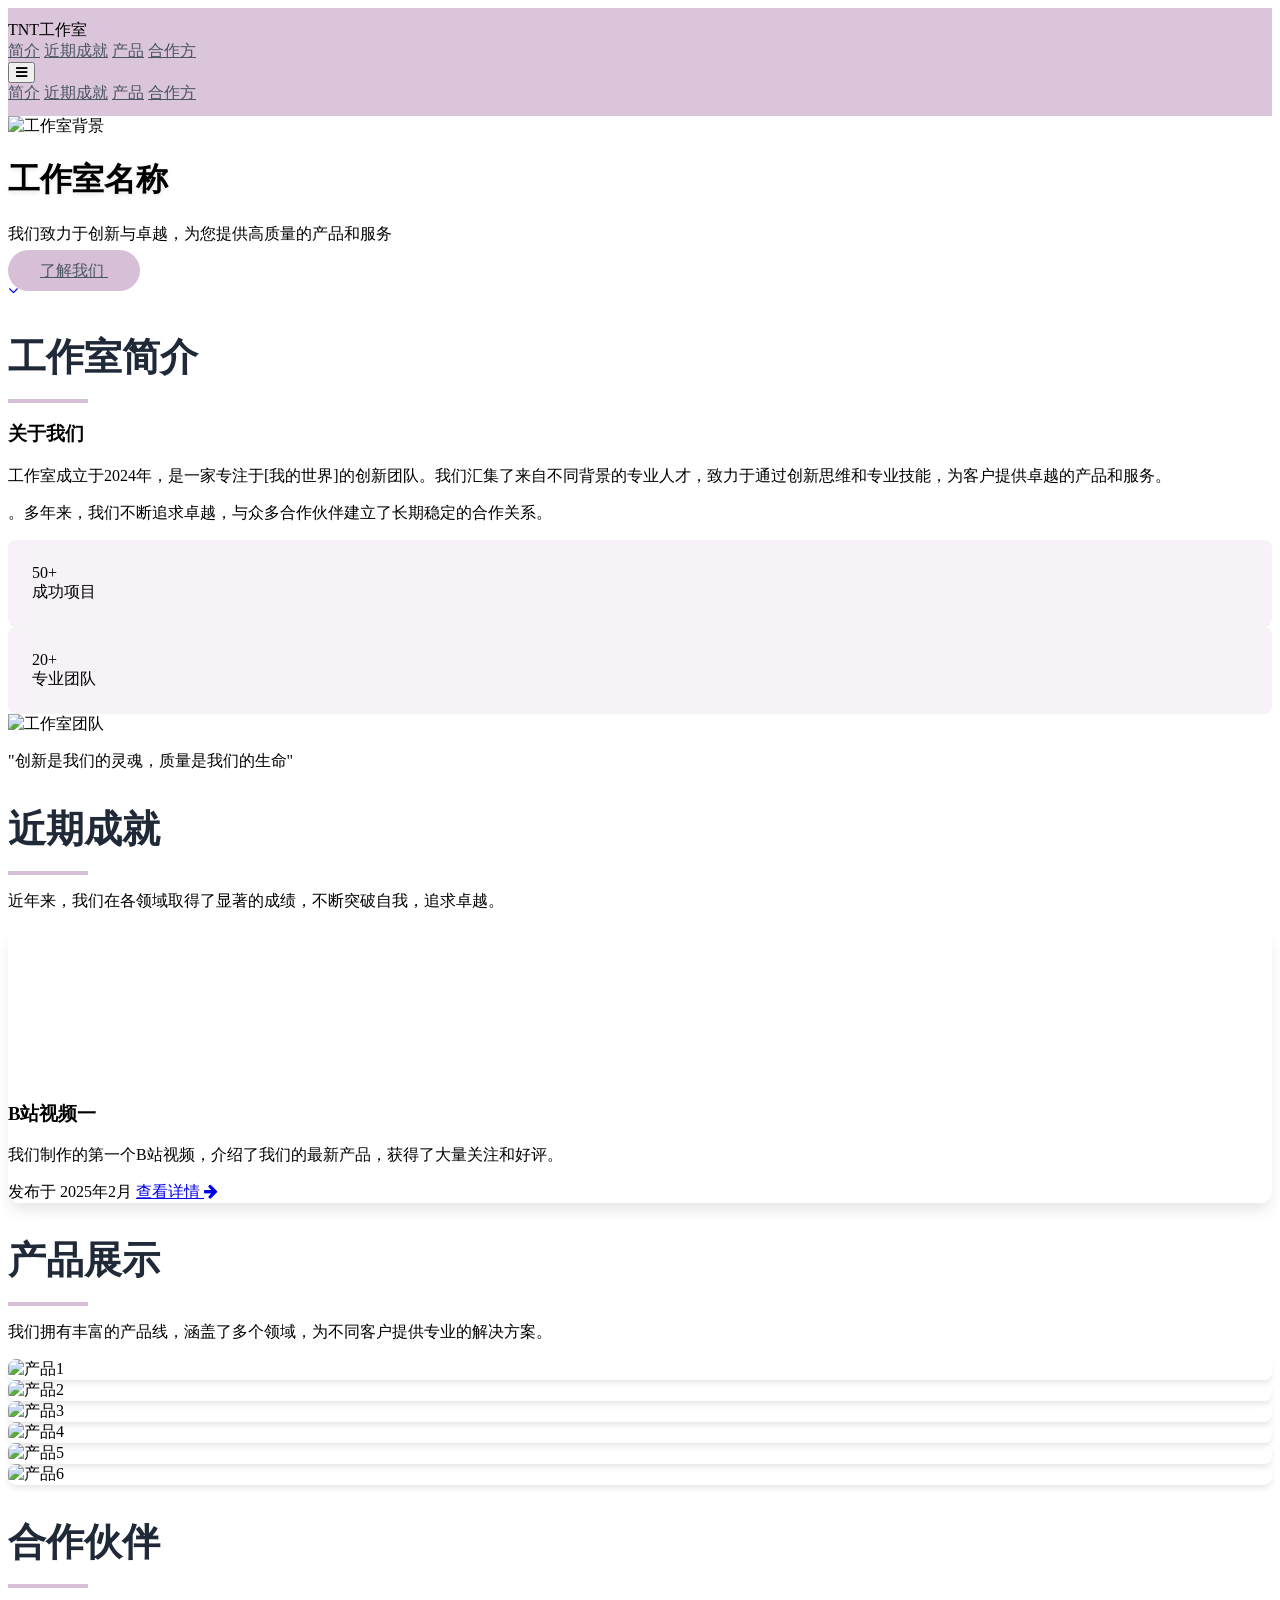
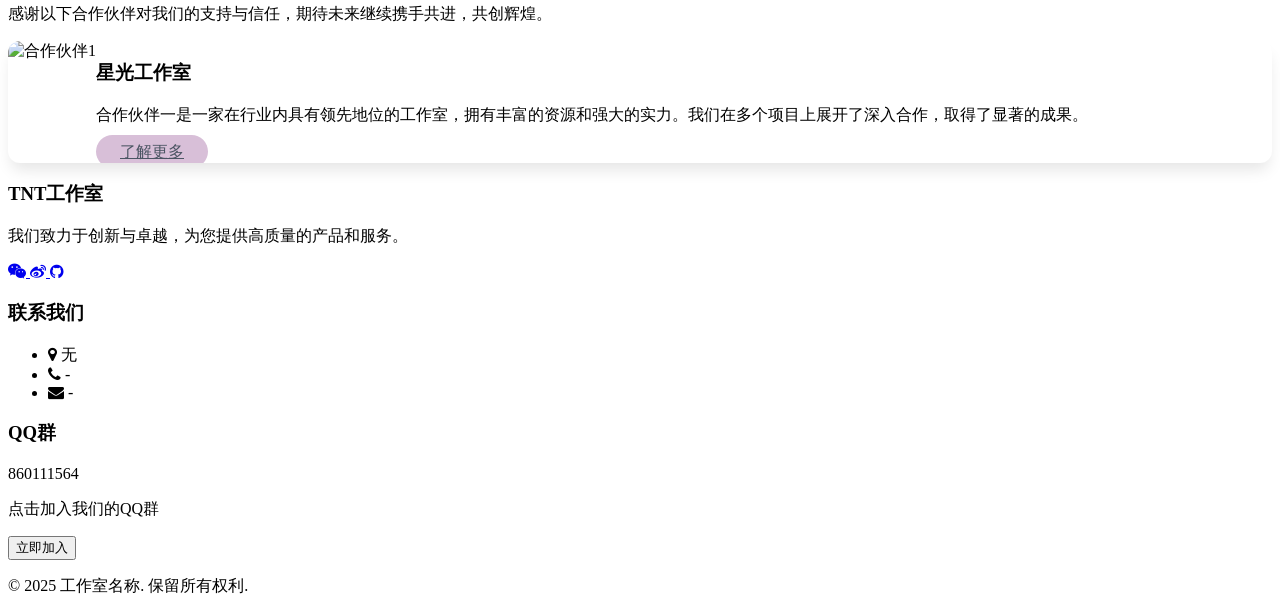
==== index.html @ a77ce3dc "Update index.html" ====
<!DOCTYPE html>
<html lang="zh-CN">
<head>
    <meta charset="UTF-8">
    <meta name="viewport" content="width=device-width, initial-scale=1.0">
    <title>TNT工作室</title>
    <script src="https://cdn.tailwindcss.com"></script>
    <link href="https://cdn.jsdelivr.net/npm/font-awesome@4.7.0/css/font-awesome.min.css" rel="stylesheet">
    <link rel="stylesheet" href="styles.css">
</head>
<body class="font-sans bg-white text-gray-800">
    <!-- 导航栏 -->
    <nav id="navbar" class="fixed w-full navbar-default backdrop-blur-sm z-50 transition-all duration-300">
        <div class="container mx-auto px-4 py-3 flex justify-between items-center">
            <div class="text-xl font-bold text-gray-800">TNT工作室</div>
            <div class="hidden md:flex space-x-8">
                <a href="#about" class="nav-link">简介</a>
                <a href="#achievements" class="nav-link">近期成就</a>
                <a href="#products" class="nav-link">产品</a>
                <a href="#partners" class="nav-link">合作方</a>
            </div>
            <button class="md:hidden text-gray-800" id="menu-toggle">
                <i class="fa fa-bars text-xl"></i>
            </button>
        </div>
        <!-- 移动端菜单 -->
        <div id="mobile-menu" class="hidden md:hidden bg-white shadow-lg absolute w-full">
            <div class="container mx-auto px-4 py-3 flex flex-col space-y-3">
                <a href="#about" class="nav-link py-2">简介</a>
                <a href="#achievements" class="nav-link py-2">近期成就</a>
                <a href="#products" class="nav-link py-2">产品</a>
                <a href="#partners" class="nav-link py-2">合作方</a>
            </div>
        </div>
    </nav>

    <!-- 英雄区域 -->
    <header class="relative h-screen flex items-center justify-center overflow-hidden">
        <div class="absolute inset-0 z-0">
            <img src="https://imgse.com/i/pVJdCRO" alt="工作室背景" class="w-full h-full object-cover">
            <div class="absolute inset-0 bg-black/40"></div>
        </div>
        <div class="container mx-auto px-4 z-10 text-center">
            <h1 class="text-[clamp(2.5rem,5vw,4rem)] font-bold text-white mb-6 text-shadow">工作室名称</h1>
            <p class="text-[clamp(1rem,2vw,1.5rem)] text-white/90 mb-10 max-w-3xl mx-auto">
                我们致力于创新与卓越，为您提供高质量的产品和服务
            </p>
            <div class="flex flex-col sm:flex-row justify-center gap-4">
                <a href="#about" class="btn-primary">
                    了解我们
                </a>
                <a href="#products" class="btn-secondary">
                    查看产品
                </a>
            </div>
        </div>
        <div class="absolute bottom-10 left-1/2 transform -translate-x-1/2 animate-bounce">
            <a href="#about" class="text-white/80 hover:text-white">
                <i class="fa fa-angle-down text-3xl"></i>
            </a>
        </div>
    </header>

    <!-- 简介部分 -->
    <section id="about" class="py-20 bg-white">
        <div class="container mx-auto px-4">
            <div class="text-center mb-16">
                <h2 class="section-title">工作室简介</h2>
                <div class="section-divider mx-auto"></div>
            </div>
            <div class="grid md:grid-cols-2 gap-12 items-center">
                <div class="order-2 md:order-1">
                    <h3 class="text-2xl font-bold text-gray-800 mb-6">关于我们</h3>
                    <p class="text-gray-600 mb-6 leading-relaxed">
                        工作室成立于2024年，是一家专注于[我的世界]的创新团队。我们汇集了来自不同背景的专业人才，致力于通过创新思维和专业技能，为客户提供卓越的产品和服务。
                    </p>
                    <p class="text-gray-600 mb-6 leading-relaxed">
                        。多年来，我们不断追求卓越，与众多合作伙伴建立了长期稳定的合作关系。
                    </p>
                    <div class="grid grid-cols-2 gap-4 mt-8">
                        <div class="stats-card">
                            <div class="text-4xl font-bold text-lavender-dark mb-2">50+</div>
                            <div class="text-gray-600">成功项目</div>
                        </div>
                        <div class="stats-card">
                            <div class="text-4xl font-bold text-lavender-dark mb-2">20+</div>
                            <div class="text-gray-600">专业团队</div>
                        </div>
                    </div>
                </div>
                <div class="order-1 md:order-2 relative">
                    <img src="https://imgse.com/i/pVJdPzD" alt="工作室团队" class="w-full h-auto rounded-lg shadow-xl">
                    <div class="absolute -bottom-6 -left-6 bg-lavender p-6 rounded-lg shadow-lg hidden md:block">
                        <p class="text-gray-800 font-medium">"创新是我们的灵魂，质量是我们的生命"</p>
                    </div>
                </div>
            </div>
        </div>
    </section>

    <!-- 近期成就部分 -->
    <section id="achievements" class="py-20 bg-gray-50">
        <div class="container mx-auto px-4">
            <div class="text-center mb-16">
                <h2 class="section-title">近期成就</h2>
                <div class="section-divider mx-auto"></div>
                <p class="text-gray-600 mt-6 max-w-3xl mx-auto">
                    近年来，我们在各领域取得了显著的成绩，不断突破自我，追求卓越。
                </p>
            </div>
            <div class="grid md:grid-cols-2 gap-8">
                <div class="video-card">
                    <div class="aspect-video relative">
                        <iframe src="https://www.bilibili.com/video/BV1EGGvzLEZ1?t=3.0" 
                                frameborder="0" 
                                allow="accelerometer; autoplay; clipboard-write; encrypted-media; gyroscope; picture-in-picture" 
                                allowfullscreen
                                class="w-full h-full">
                        </iframe>
                    </div>
                    <div class="p-6">
                        <h3 class="text-xl font-bold text-gray-800 mb-3">B站视频一</h3>
                        <p class="text-gray-600 mb-4">
                            我们制作的第一个B站视频，介绍了我们的最新产品，获得了大量关注和好评。
                        </p>
                        <div class="flex justify-between items-center">
                            <span class="text-sm text-gray-500">发布于 2025年2月</span>
                            <a href="#" class="text-lavender-dark hover:text-lavender transition-colors">
                                查看详情 <i class="fa fa-arrow-right ml-1"></i>
                            </a>
                        </div>
                    </div>
                </div>
                
    </section>

    <!-- 产品部分 -->
    <section id="products" class="py-20 bg-white">
        <div class="container mx-auto px-4">
            <div class="text-center mb-16">
                <h2 class="section-title">产品展示</h2>
                <div class="section-divider mx-auto"></div>
                <p class="text-gray-600 mt-6 max-w-3xl mx-auto">
                    我们拥有丰富的产品线，涵盖了多个领域，为不同客户提供专业的解决方案。
                </p>
            </div>
            <div class="grid grid-cols-2 md:grid-cols-3 lg:grid-cols-6 gap-6">
                <div class="product-card">
                    <img src="https://imgse.com/i/pVJdPzD" alt="产品1" class="w-full h-64 object-cover">
                    <div class="product-overlay">
                        <div class="p-4 w-full">
                            <h3 class="text-white font-bold text-lg mb-1">产品一</h3>
                            <p class="text-white/80 text-sm mb-3">我们的第一个模组</p>
                            <a href="#" class="btn-lavender">
                                查看详情
                            </a>
                        </div>
                    </div>
                </div>
                <div class="product-card">
                    <img src="https://picsum.photos/400/400?random=5" alt="产品2" class="w-full h-64 object-cover">
                    <div class="product-overlay">
                        <div class="p-4 w-full">
                            <h3 class="text-white font-bold text-lg mb-1">产品二</h3>
                            <p class="text-white/80 text-sm mb-3">虚位以待</p>
                            <a href="#" class="btn-lavender">
                                查看详情
                            </a>
                        </div>
                    </div>
                </div>
                <div class="product-card">
                    <img src="https://picsum.photos/400/400?random=6" alt="产品3" class="w-full h-64 object-cover">
                    <div class="product-overlay">
                        <div class="p-4 w-full">
                            <h3 class="text-white font-bold text-lg mb-1">产品三</h3>
                            <p class="text-white/80 text-sm mb-3">虚位以待</p>
                            <a href="#" class="btn-lavender">
                                查看详情
                            </a>
                        </div>
                    </div>
                </div>
                <div class="product-card">
                    <img src="https://picsum.photos/400/400?random=7" alt="产品4" class="w-full h-64 object-cover">
                    <div class="product-overlay">
                        <div class="p-4 w-full">
                            <h3 class="text-white font-bold text-lg mb-1">产品四</h3>
                            <p class="text-white/80 text-sm mb-3">虚位以待</p>
                            <a href="#" class="btn-lavender">
                                查看详情
                            </a>
                        </div>
                    </div>
                </div>
                <div class="product-card">
                    <img src="https://picsum.photos/400/400?random=8" alt="产品5" class="w-full h-64 object-cover">
                    <div class="product-overlay">
                        <div class="p-4 w-full">
                            <h3 class="text-white font-bold text-lg mb-1">产品五</h3>
                            <p class="text-white/80 text-sm mb-3">虚位以待</p>
                            <a href="#" class="btn-lavender">
                                查看详情
                            </a>
                        </div>
                    </div>
                </div>
                <div class="product-card">
                    <img src="https://picsum.photos/400/400?random=9" alt="产品6" class="w-full h-64 object-cover">
                    <div class="product-overlay">
                        <div class="p-4 w-full">
                            <h3 class="text-white font-bold text-lg mb-1">产品六</h3>
                            <p class="text-white/80 text-sm mb-3">虚位以待</p>
                            <a href="#" class="btn-lavender">
                                查看详情
                            </a>
                        </div>
                    </div>
                </div>
            </div>
        </div>
    </section>

    <!-- 合作方部分 -->
    <section id="partners" class="py-20 bg-gray-50">
        <div class="container mx-auto px-4">
            <div class="text-center mb-16">
                <h2 class="section-title">合作伙伴</h2>
                <div class="section-divider mx-auto"></div>
                <p class="text-gray-600 mt-6 max-w-3xl mx-auto">
                    感谢以下合作伙伴对我们的支持与信任，期待未来继续携手共进，共创辉煌。
                </p>
            </div>
            <div class="max-w-3xl mx-auto">
                <div class="partner-card">
                    <div class="md:w-1/3 h-48 md:h-auto flex items-center justify-center p-6 bg-lavender/10">
                        <img src="https://picsum.photos/200/200?random=10" alt="合作伙伴1" class="max-h-32 object-contain">
                    </div>
                    <div class="md:w-2/3 p-6">
                        <h3 class="text-xl font-bold text-gray-800 mb-3">星光工作室</h3>
                        <p class="text-gray-600 mb-4">
                            合作伙伴一是一家在行业内具有领先地位的工作室，拥有丰富的资源和强大的实力。我们在多个项目上展开了深入合作，取得了显著的成果。
                        </p>
                        <a href="https://space.bilibili.com/3493094966167783?spm_id_from=333.1387.fans.user_card.click" class="btn-lavender">
                            了解更多
                        </a>
                    </div>
                </div>
            </div>
        </div>
    </section>

    <!-- 页脚 -->
    <footer class="bg-gray-800 text-white py-12">
        <div class="container mx-auto px-4">
            <div class="grid md:grid-cols-3 gap-8 mb-8">
                <div>
                    <h3 class="text-xl font-bold mb-4">TNT工作室</h3>
                    <p class="text-gray-400 mb-4">
                        我们致力于创新与卓越，为您提供高质量的产品和服务。
                    </p>
                    <div class="flex space-x-4">
                        <a href="#" class="text-gray-400 hover:text-white transition-colors">
                            <i class="fa fa-weixin text-xl"></i>
                        </a>
                        <a href="#" class="text-gray-400 hover:text-white transition-colors">
                            <i class="fa fa-weibo text-xl"></i>
                        </a>
                        <a href="#" class="text-gray-400 hover:text-white transition-colors">
                            <i class="fa fa-github text-xl"></i>
                        </a>
                    </div>
                </div>
                <div>
                    <h3 class="text-xl font-bold mb-4">联系我们</h3>
                    <ul class="space-y-2 text-gray-400">
                        <li class="flex items-center">
                            <i class="fa fa-map-marker mr-3"></i>
                            <span>无</span>
                        </li>
                        <li class="flex items-center">
                            <i class="fa fa-phone mr-3"></i>
                            <span>-</span>
                        </li>
                        <li class="flex items-center">
                            <i class="fa fa-envelope mr-3"></i>
                            <span>-</span>
                        </li>
                    </ul>
                </div>
                <div>
                    <h3 class="text-xl font-bold mb-4">QQ群</h3>
                    <div class="bg-gray-700 p-4 rounded-lg text-center">
                        <div class="text-2xl font-bold mb-2">860111564</div>
                        <p class="text-gray-400">点击加入我们的QQ群</p>
                        <button class="mt-3 bg-lavender hover:bg-lavender-dark text-gray-800 py-2 px-4 rounded-full transition-colors">
                            立即加入
                        </button>
                    </div>
                </div>
            </div>
            <div class="border-t border-gray-700 pt-8 text-center text-gray-500">
                <p>&copy; 2025 工作室名称. 保留所有权利.</p>
            </div>
        </div>
    </footer>

    <script>
        // 导航栏滚动效果
        const navbar = document.getElementById('navbar');
        window.addEventListener('scroll', () => {
            if (window.scrollY > 100) {
                navbar.classList.remove('navbar-default');
                navbar.classList.add('navbar-scrolled');
            } else {
                navbar.classList.remove('navbar-scrolled');
                navbar.classList.add('navbar-default');
            }
        });

        // 移动端菜单切换
        const menuToggle = document.getElementById('menu-toggle');
        const mobileMenu = document.getElementById('mobile-menu');
        menuToggle.addEventListener('click', () => {
            mobileMenu.classList.toggle('hidden');
        });

        // 平滑滚动
        document.querySelectorAll('a[href^="#"]').forEach(anchor => {
            anchor.addEventListener('click', function (e) {
                e.preventDefault();
                const targetId = this.getAttribute('href');
                const targetElement = document.querySelector(targetId);
                if (targetElement) {
                    window.scrollTo({
                        top: targetElement.offsetTop - 80,
                        behavior: 'smooth'
                    });
                    // 关闭移动菜单
                    if (!mobileMenu.classList.contains('hidden')) {
                        mobileMenu.classList.add('hidden');
                    }
                }
            });
        });
    </script>
</body>
</html>
---- styles.css ----
/* 颜色变量 */
:root {
    --lavender-light: #e6e6fa;
    --lavender: #d8bfd8;
    --lavender-dark: #bf94e4;
    --text-gray: #6b7280;
    --text-gray-dark: #4b5563;
    --bg-gray-light: #f9fafb;
}

/* 导航栏样式 */
.navbar-default {
    background-color: rgba(216, 191, 216, 0.9);
    padding: 0.75rem 0;
}

.navbar-scrolled {
    background-color: rgba(216, 191, 216, 0.9);
    padding: 0.5rem 0;
    box-shadow: 0 4px 6px -1px rgba(0, 0, 0, 0.1);
}

.nav-link {
    color: #4b5563;
    transition: color 0.3s ease;
}

.nav-link:hover {
    color: var(--lavender-dark);
}

/* 按钮样式 */
.btn-primary {
    background-color: var(--lavender);
    color: #4b5563;
    padding: 0.75rem 2rem;
    border-radius: 9999px;
    transition: all 0.3s ease;
}

.btn-primary:hover {
    background-color: var(--lavender-dark);
    box-shadow: 0 10px 15px -3px rgba(0, 0, 0, 0.1);
}

.btn-secondary {
    background-color: transparent;
    border: 2px solid white;
    color: white;
    padding: 0.75rem 2rem;
    border-radius: 9999px;
    transition: all 0.3s ease;
}

.btn-secondary:hover {
    background-color: rgba(255, 255, 255, 0.1);
    box-shadow: 0 10px 15px -3px rgba(0, 0, 0, 0.1);
}

.btn-lavender {
    background-color: var(--lavender);
    color: #4b5563;
    padding: 0.5rem 1.5rem;
    border-radius: 9999px;
    transition: all 0.3s ease;
}

.btn-lavender:hover {
    background-color: var(--lavender-dark);
}

/* 部分标题样式 */
.section-title {
    font-size: clamp(1.5rem, 3vw, 2.5rem);
    font-weight: bold;
    color: #1f2937;
    margin-bottom: 1rem;
}

.section-divider {
    width: 5rem;
    height: 0.25rem;
    background-color: var(--lavender);
}

/* 统计卡片样式 */
.stats-card {
    background-color: rgba(216, 191, 216, 0.2);
    padding: 1.5rem;
    border-radius: 0.5rem;
}

/* 视频卡片样式 */
.video-card {
    background-color: white;
    border-radius: 0.75rem;
    box-shadow: 0 10px 15px -3px rgba(0, 0, 0, 0.1);
    overflow: hidden;
    transition: transform 0.3s ease;
}

.video-card:hover {
    transform: scale(1.02);
}

/* 产品卡片样式 */
.product-card {
    position: relative;
    overflow: hidden;
    border-radius: 0.5rem;
    box-shadow: 0 4px 6px -1px rgba(0, 0, 0, 0.1);
    cursor: pointer;
}

.product-card img {
    transition: transform 0.5s ease;
}

.product-card:hover img {
    transform: scale(1.1);
}

.product-overlay {
    position: absolute;
    inset: 0;
    background: linear-gradient(to top, rgba(0, 0, 0, 0.7), transparent);
    opacity: 0;
    transition: opacity 0.3s ease;
    display: flex;
    align-items: flex-end;
}

.product-card:hover .product-overlay {
    opacity: 1;
}

/* 合作伙伴卡片样式 */
.partner-card {
    background-color: white;
    border-radius: 0.75rem;
    box-shadow: 0 10px 15px -3px rgba(0, 0, 0, 0.1);
    overflow: hidden;
    display: flex;
    flex-direction: column;
}

@media (min-width: 768px) {
    .partner-card {
        flex-direction: row;
    }
}

/* 动画效果 */
.animate-bounce {
    animation: bounce 2s infinite;
}

@keyframes bounce {
    0%, 100% {
        transform: translateY(0) translateX(-50%);
    }
    50% {
        transform: translateY(-10px) translateX(-50%);
    }
}

/* 平滑滚动 */
html {
    scroll-behavior: smooth;
}

/* 自定义滚动条 */
.scrollbar-hide::-webkit-scrollbar {
    display: none;
}

.scrollbar-hide {
    -ms-overflow-style: none;
    scrollbar-width: none;
}

/* 文字阴影 */
.text-shadow {
    text-shadow: 0 2px 4px rgba(0, 0, 0, 0.1);
}
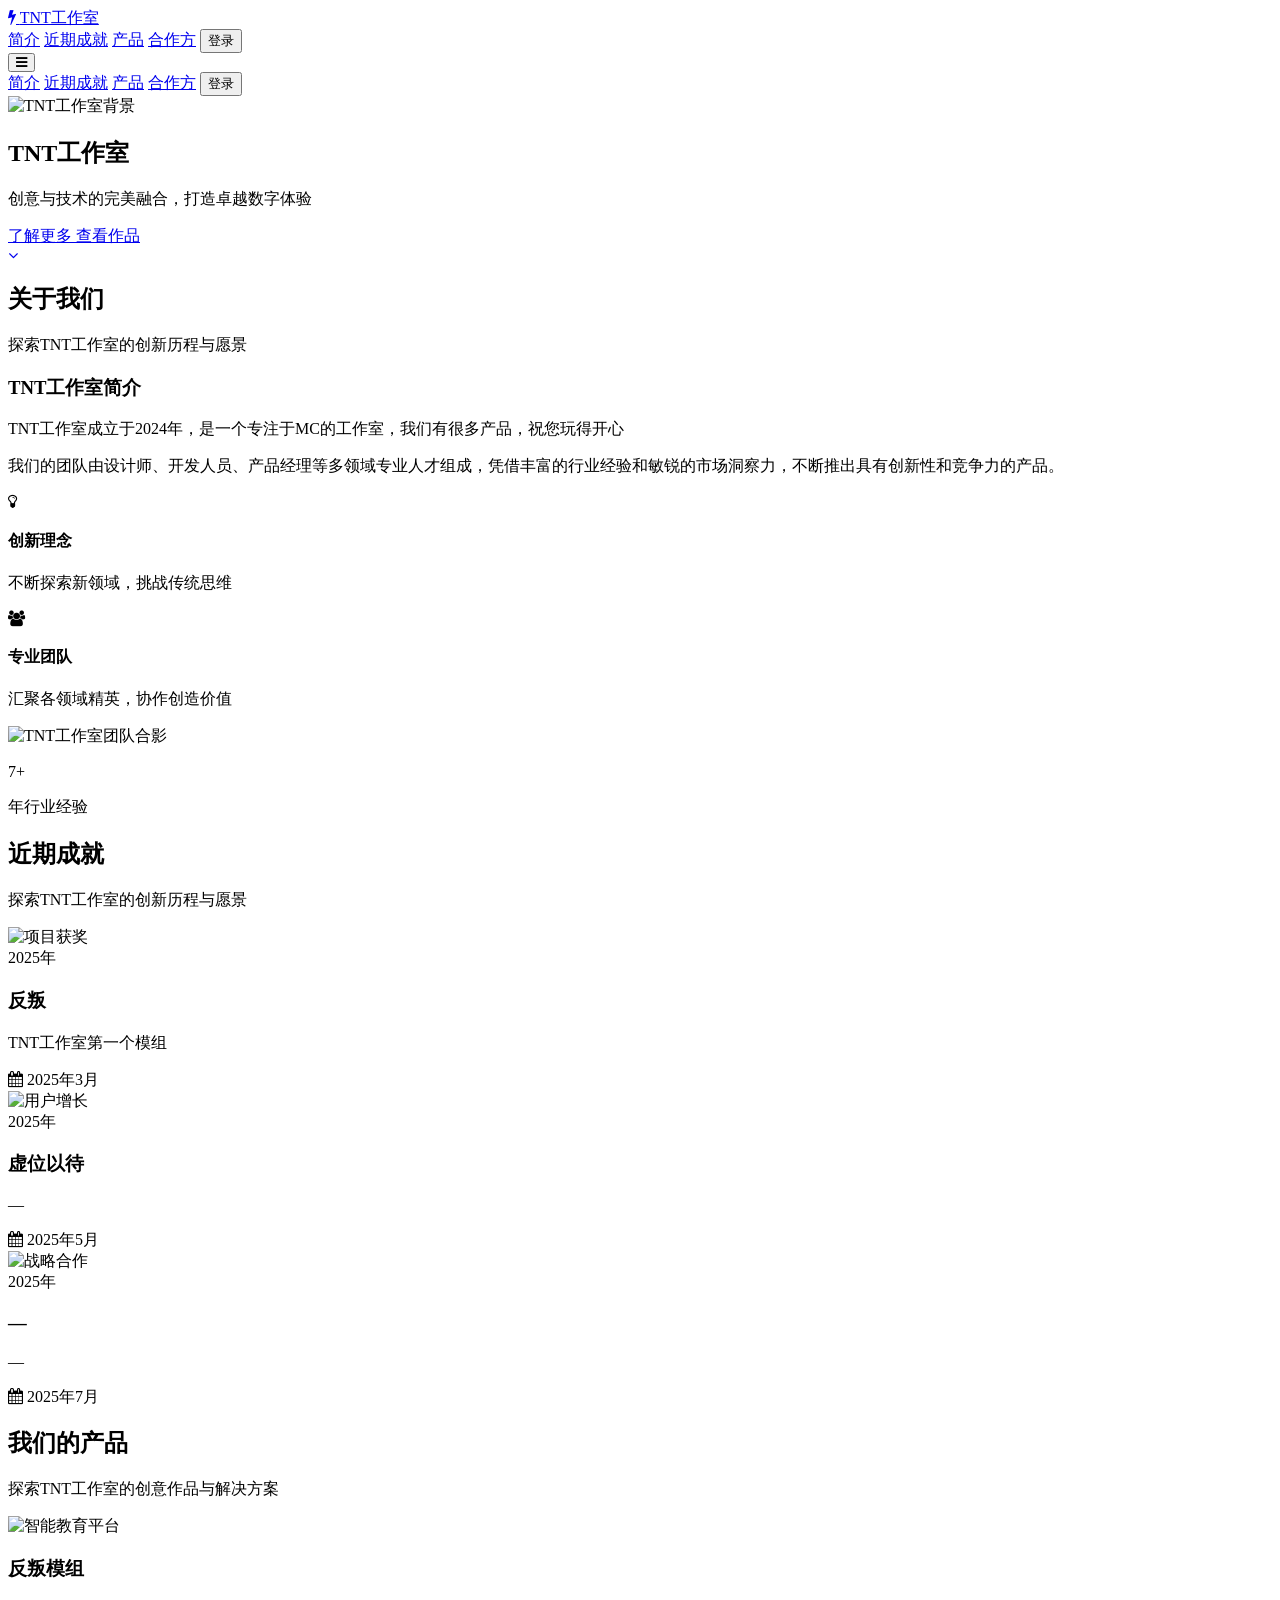
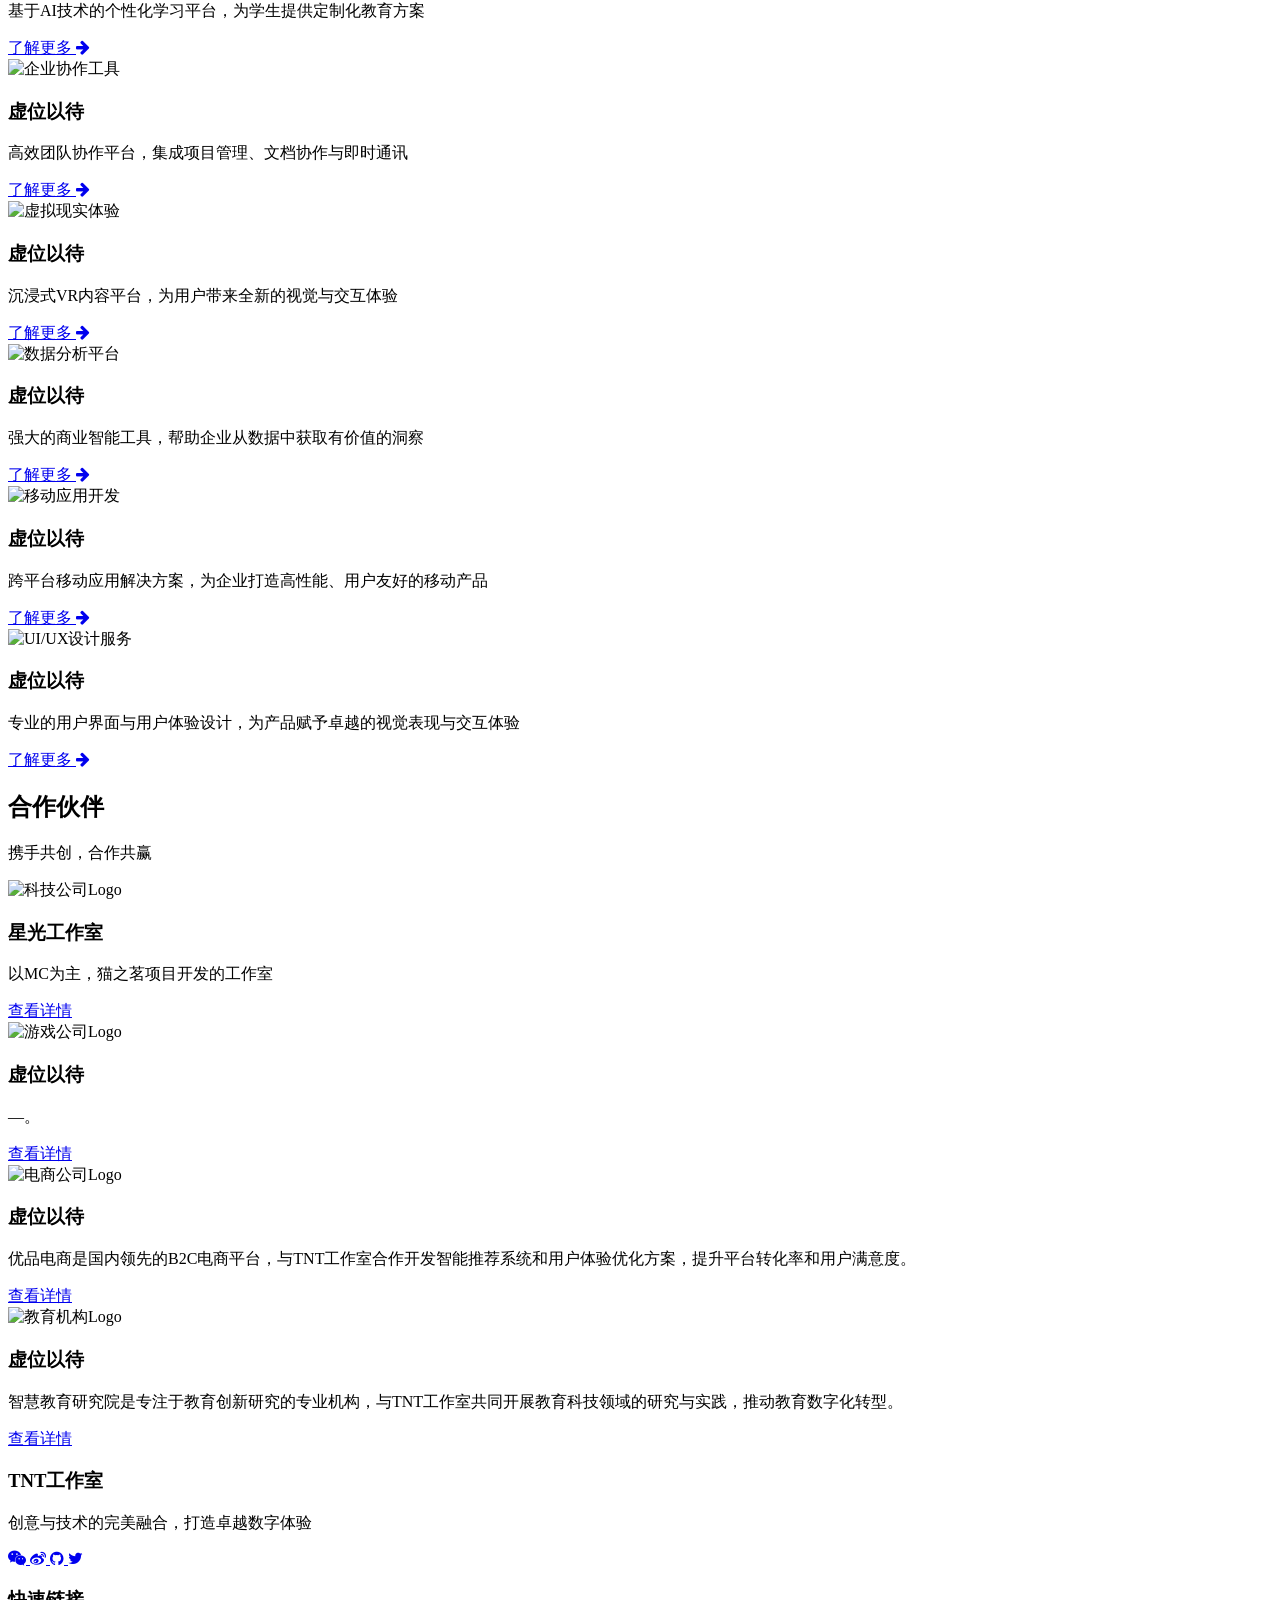
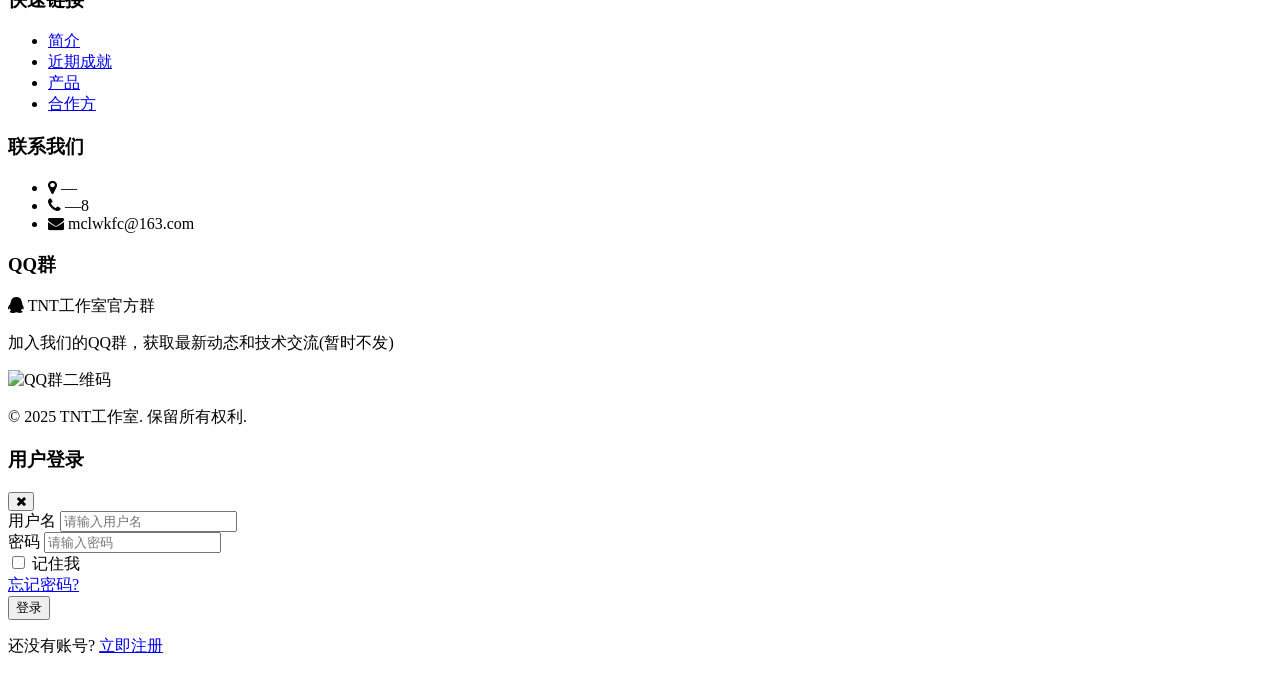
==== commit 922a388b: "Add files via upload" ====
--- a/index.html
+++ b/index.html
@@ -1,349 +1,623 @@
-<!DOCTYPE html>
-<html lang="zh-CN">
-<head>
+<html lang="zh-CN"><head>
     <meta charset="UTF-8">
     <meta name="viewport" content="width=device-width, initial-scale=1.0">
-    <title>TNT工作室</title>
+    <title>TNT工作室 - 创意与技术的融合</title>
     <script src="https://cdn.tailwindcss.com"></script>
     <link href="https://cdn.jsdelivr.net/npm/font-awesome@4.7.0/css/font-awesome.min.css" rel="stylesheet">
-    <link rel="stylesheet" href="styles.css">
+    <script>
+        tailwind.config = {
+            theme: {
+                extend: {
+                    colors: {
+                        primary: '#9D84B7',
+                        secondary: '#D4AFCD',
+                        accent: '#6C5B7B',
+                        light: '#F8F4F9',
+                        dark: '#352D39'
+                    },
+                    fontFamily: {
+                        sans: ['Inter', 'system-ui', 'sans-serif'],
+                    },
+                }
+            }
+        }
+    </script>
+    <style type="text/tailwindcss">
+        @layer utilities {
+            .content-auto {
+                content-visibility: auto;
+            }
+            .text-shadow {
+                text-shadow: 0 2px 4px rgba(0,0,0,0.1);
+            }
+            .bg-blur {
+                backdrop-filter: blur(8px);
+            }
+            .transition-custom {
+                transition: all 0.3s cubic-bezier(0.4, 0, 0.2, 1);
+            }
+        }
+    </style>
 </head>
-<body class="font-sans bg-white text-gray-800">
+<body class="font-sans text-dark bg-light">
     <!-- 导航栏 -->
-    <nav id="navbar" class="fixed w-full navbar-default backdrop-blur-sm z-50 transition-all duration-300">
-        <div class="container mx-auto px-4 py-3 flex justify-between items-center">
-            <div class="text-xl font-bold text-gray-800">TNT工作室</div>
-            <div class="hidden md:flex space-x-8">
-                <a href="#about" class="nav-link">简介</a>
-                <a href="#achievements" class="nav-link">近期成就</a>
-                <a href="#products" class="nav-link">产品</a>
-                <a href="#partners" class="nav-link">合作方</a>
-            </div>
-            <button class="md:hidden text-gray-800" id="menu-toggle">
-                <i class="fa fa-bars text-xl"></i>
-            </button>
-        </div>
-        <!-- 移动端菜单 -->
-        <div id="mobile-menu" class="hidden md:hidden bg-white shadow-lg absolute w-full">
-            <div class="container mx-auto px-4 py-3 flex flex-col space-y-3">
-                <a href="#about" class="nav-link py-2">简介</a>
-                <a href="#achievements" class="nav-link py-2">近期成就</a>
-                <a href="#products" class="nav-link py-2">产品</a>
-                <a href="#partners" class="nav-link py-2">合作方</a>
-            </div>
-        </div>
-    </nav>
+    <header id="navbar" class="fixed w-full top-0 z-50 transition-all duration-300">
+        <nav class="bg-primary/90 bg-blur text-white shadow-lg">
+            <div class="container mx-auto px-4 sm:px-6 lg:px-8">
+                <div class="flex justify-between h-16">
+                    <div class="flex items-center">
+                        <a href="#" class="flex-shrink-0 flex items-center">
+                            <i class="fa fa-bolt text-2xl mr-2"></i>
+                            <span class="text-xl font-bold">TNT工作室</span>
+                        </a>
+                    </div>
+                    
+                    <!-- 桌面导航 -->
+                    <div class="hidden md:flex items-center space-x-8">
+                        <a href="#about" class="text-white hover:text-secondary transition-custom font-medium">简介</a>
+                        <a href="#achievements" class="text-white hover:text-secondary transition-custom font-medium">近期成就</a>
+                        <a href="#products" class="text-white hover:text-secondary transition-custom font-medium">产品</a>
+                        <a href="#partners" class="text-white hover:text-secondary transition-custom font-medium">合作方</a>
+                        <button id="loginBtn" class="bg-white text-primary hover:bg-secondary hover:text-white px-4 py-2 rounded-full transition-custom font-medium">
+                            登录
+                        </button>
+                    </div>
+                    
+                    <!-- 移动端菜单按钮 -->
+                    <div class="md:hidden flex items-center">
+                        <button id="mobileMenuBtn" class="text-white focus:outline-none">
+                            <i class="fa fa-bars text-xl"></i>
+                        </button>
+                    </div>
+                </div>
+            </div>
+            
+            <!-- 移动端导航菜单 -->
+            <div id="mobileMenu" class="hidden md:hidden bg-primary/95 bg-blur shadow-lg">
+                <div class="px-2 pt-2 pb-3 space-y-1 sm:px-3">
+                    <a href="#about" class="block px-3 py-2 rounded-md text-base font-medium text-white hover:bg-secondary hover:text-primary transition-custom">简介</a>
+                    <a href="#achievements" class="block px-3 py-2 rounded-md text-base font-medium text-white hover:bg-secondary hover:text-primary transition-custom">近期成就</a>
+                    <a href="#products" class="block px-3 py-2 rounded-md text-base font-medium text-white hover:bg-secondary hover:text-primary transition-custom">产品</a>
+                    <a href="#partners" class="block px-3 py-2 rounded-md text-base font-medium text-white hover:bg-secondary hover:text-primary transition-custom">合作方</a>
+                    <button id="mobileLoginBtn" class="w-full mt-2 bg-white text-primary hover:bg-secondary hover:text-white px-4 py-2 rounded-full transition-custom font-medium">
+                        登录
+                    </button>
+                </div>
+            </div>
+        </nav>
+    </header>
 
     <!-- 英雄区域 -->
-    <header class="relative h-screen flex items-center justify-center overflow-hidden">
+    <section class="relative h-screen flex items-center justify-center overflow-hidden">
         <div class="absolute inset-0 z-0">
-            <img src="https://imgse.com/i/pVJdCRO" alt="工作室背景" class="w-full h-full object-cover">
-            <div class="absolute inset-0 bg-black/40"></div>
-        </div>
-        <div class="container mx-auto px-4 z-10 text-center">
-            <h1 class="text-[clamp(2.5rem,5vw,4rem)] font-bold text-white mb-6 text-shadow">工作室名称</h1>
-            <p class="text-[clamp(1rem,2vw,1.5rem)] text-white/90 mb-10 max-w-3xl mx-auto">
-                我们致力于创新与卓越，为您提供高质量的产品和服务
+            <img src="https://p3-flow-imagex-sign.byteimg.com/tos-cn-i-a9rns2rl98/rc/pc/code_assistant/d80811a91e8246568f8f905d534a77e3~tplv-a9rns2rl98-image.image?rk3s=8e244e95&amp;rrcfp=2609e108&amp;x-expires=1754125781&amp;x-signature=USWqik01%2FmOvAm4c5Fq7UjmjtEI%3D" alt="TNT工作室背景" class="w-full h-full object-cover">
+            <div class="absolute inset-0 bg-dark/50"></div>
+        </div>
+        <div class="container mx-auto px-4 sm:px-6 lg:px-8 relative z-10 text-center">
+            <h1 class="text-[clamp(2.5rem,8vw,5rem)] font-bold text-white mb-6 text-shadow animate-fade-in">
+                TNT工作室
+            </h1>
+            <p class="text-[clamp(1rem,3vw,1.5rem)] text-white/90 mb-10 max-w-3xl mx-auto text-shadow">
+                创意与技术的完美融合，打造卓越数字体验
             </p>
             <div class="flex flex-col sm:flex-row justify-center gap-4">
-                <a href="#about" class="btn-primary">
-                    了解我们
+                <a href="#about" class="bg-primary hover:bg-primary/90 text-white px-8 py-3 rounded-full transition-custom font-medium shadow-lg hover:shadow-xl transform hover:-translate-y-1">
+                    了解更多
                 </a>
-                <a href="#products" class="btn-secondary">
-                    查看产品
+                <a href="#products" class="bg-white/20 hover:bg-white/30 text-white backdrop-blur-sm px-8 py-3 rounded-full transition-custom font-medium shadow-lg hover:shadow-xl transform hover:-translate-y-1">
+                    查看作品
                 </a>
             </div>
         </div>
         <div class="absolute bottom-10 left-1/2 transform -translate-x-1/2 animate-bounce">
-            <a href="#about" class="text-white/80 hover:text-white">
-                <i class="fa fa-angle-down text-3xl"></i>
+            <a href="#about" class="text-white text-3xl opacity-80 hover:opacity-100 transition-custom">
+                <i class="fa fa-angle-down"></i>
             </a>
         </div>
-    </header>
+    </section>
 
     <!-- 简介部分 -->
     <section id="about" class="py-20 bg-white">
-        <div class="container mx-auto px-4">
+        <div class="container mx-auto px-4 sm:px-6 lg:px-8">
             <div class="text-center mb-16">
-                <h2 class="section-title">工作室简介</h2>
-                <div class="section-divider mx-auto"></div>
-            </div>
+                <h2 class="text-[clamp(1.5rem,3vw,2.5rem)] font-bold text-dark mb-4">关于我们</h2>
+                <div class="w-20 h-1 bg-primary mx-auto mb-6"></div>
+                <p class="text-gray-600 max-w-3xl mx-auto">探索TNT工作室的创新历程与愿景</p>
+            </div>
+            
             <div class="grid md:grid-cols-2 gap-12 items-center">
                 <div class="order-2 md:order-1">
-                    <h3 class="text-2xl font-bold text-gray-800 mb-6">关于我们</h3>
-                    <p class="text-gray-600 mb-6 leading-relaxed">
-                        工作室成立于2024年，是一家专注于[我的世界]的创新团队。我们汇集了来自不同背景的专业人才，致力于通过创新思维和专业技能，为客户提供卓越的产品和服务。
-                    </p>
-                    <p class="text-gray-600 mb-6 leading-relaxed">
-                        。多年来，我们不断追求卓越，与众多合作伙伴建立了长期稳定的合作关系。
-                    </p>
-                    <div class="grid grid-cols-2 gap-4 mt-8">
-                        <div class="stats-card">
-                            <div class="text-4xl font-bold text-lavender-dark mb-2">50+</div>
-                            <div class="text-gray-600">成功项目</div>
-                        </div>
-                        <div class="stats-card">
-                            <div class="text-4xl font-bold text-lavender-dark mb-2">20+</div>
-                            <div class="text-gray-600">专业团队</div>
+                    <h3 class="text-2xl font-bold text-dark mb-6">TNT工作室简介</h3>
+                    <p class="text-gray-600 mb-6 leading-relaxed">TNT工作室成立于2024年，是一个专注于MC的工作室，我们有很多产品，祝您玩得开心</p>
+                    <p class="text-gray-600 mb-6 leading-relaxed">我们的团队由设计师、开发人员、产品经理等多领域专业人才组成，凭借丰富的行业经验和敏锐的市场洞察力，不断推出具有创新性和竞争力的产品。</p>
+                    <div class="grid grid-cols-2 gap-6 mt-10">
+                        <div class="bg-light p-6 rounded-lg shadow-md">
+                            <i class="fa fa-lightbulb-o text-primary text-3xl mb-4"></i>
+                            <h4 class="font-bold text-lg mb-2">创新理念</h4>
+                            <p class="text-gray-600 text-sm">不断探索新领域，挑战传统思维</p>
+                        </div>
+                        <div class="bg-light p-6 rounded-lg shadow-md">
+                            <i class="fa fa-users text-primary text-3xl mb-4"></i>
+                            <h4 class="font-bold text-lg mb-2">专业团队</h4>
+                            <p class="text-gray-600 text-sm">汇聚各领域精英，协作创造价值</p>
                         </div>
                     </div>
                 </div>
                 <div class="order-1 md:order-2 relative">
-                    <img src="https://imgse.com/i/pVJdPzD" alt="工作室团队" class="w-full h-auto rounded-lg shadow-xl">
-                    <div class="absolute -bottom-6 -left-6 bg-lavender p-6 rounded-lg shadow-lg hidden md:block">
-                        <p class="text-gray-800 font-medium">"创新是我们的灵魂，质量是我们的生命"</p>
+                    <img src="https://picsum.photos/seed/tntstudio/600/600" alt="TNT工作室团队合影" class="w-full h-auto rounded-lg shadow-xl">
+                    <div class="absolute -bottom-6 -left-6 bg-primary text-white p-6 rounded-lg shadow-lg hidden md:block">
+                        <p class="text-4xl font-bold">7+</p>
+                        <p class="text-sm">年行业经验</p>
                     </div>
                 </div>
             </div>
         </div>
     </section>
 
-    <!-- 近期成就部分 -->
-    <section id="achievements" class="py-20 bg-gray-50">
-        <div class="container mx-auto px-4">
+    <!-- 近期成就 -->
+    <section id="achievements" class="py-20 bg-light">
+        <div class="container mx-auto px-4 sm:px-6 lg:px-8">
             <div class="text-center mb-16">
-                <h2 class="section-title">近期成就</h2>
-                <div class="section-divider mx-auto"></div>
-                <p class="text-gray-600 mt-6 max-w-3xl mx-auto">
-                    近年来，我们在各领域取得了显著的成绩，不断突破自我，追求卓越。
-                </p>
-            </div>
-            <div class="grid md:grid-cols-2 gap-8">
-                <div class="video-card">
-                    <div class="aspect-video relative">
-                        <iframe src="https://www.bilibili.com/video/BV1EGGvzLEZ1?t=3.0" 
-                                frameborder="0" 
-                                allow="accelerometer; autoplay; clipboard-write; encrypted-media; gyroscope; picture-in-picture" 
-                                allowfullscreen
-                                class="w-full h-full">
-                        </iframe>
+                <h2 class="text-[clamp(1.5rem,3vw,2.5rem)] font-bold text-dark mb-4">近期成就</h2>
+                <div class="w-20 h-1 bg-primary mx-auto mb-6"></div>
+                <p class="text-gray-600 max-w-3xl mx-auto">探索TNT工作室的创新历程与愿景</p>
+            </div>
+            
+            <div class="grid grid-cols-1 md:grid-cols-2 lg:grid-cols-3 gap-8">
+                <!-- 成就卡片 1 -->
+                <div class="bg-white rounded-xl shadow-lg overflow-hidden transition-custom hover:shadow-xl hover:-translate-y-2">
+                    <div class="relative h-48">
+                        <img src="https://picsum.photos/seed/achievement1/600/400" alt="项目获奖" class="w-full h-full object-cover">
+                        <div class="absolute inset-0 bg-gradient-to-t from-dark/70 to-transparent"></div>
+                        <div class="absolute bottom-4 left-4 text-white">
+                            <span class="bg-primary/90 text-white text-xs font-bold px-3 py-1 rounded-full">2025年</span>
+                        </div>
                     </div>
                     <div class="p-6">
-                        <h3 class="text-xl font-bold text-gray-800 mb-3">B站视频一</h3>
-                        <p class="text-gray-600 mb-4">
-                            我们制作的第一个B站视频，介绍了我们的最新产品，获得了大量关注和好评。
-                        </p>
-                        <div class="flex justify-between items-center">
-                            <span class="text-sm text-gray-500">发布于 2025年2月</span>
-                            <a href="#" class="text-lavender-dark hover:text-lavender transition-colors">
-                                查看详情 <i class="fa fa-arrow-right ml-1"></i>
-                            </a>
-                        </div>
-                    </div>
-                </div>
-                
+                        <h3 class="text-xl font-bold mb-3">反叛</h3>
+                        <p class="text-gray-600 mb-4">TNT工作室第一个模组</p>
+                        <div class="flex items-center text-sm text-gray-500">
+                            <i class="fa fa-calendar mr-2"></i>
+                            <span>2025年3月</span>
+                        </div>
+                    </div>
+                </div>
+                
+                <!-- 成就卡片 2 -->
+                <div class="bg-white rounded-xl shadow-lg overflow-hidden transition-custom hover:shadow-xl hover:-translate-y-2">
+                    <div class="relative h-48">
+                        <img src="https://picsum.photos/seed/achievement2/600/400" alt="用户增长" class="w-full h-full object-cover">
+                        <div class="absolute inset-0 bg-gradient-to-t from-dark/70 to-transparent"></div>
+                        <div class="absolute bottom-4 left-4 text-white">
+                            <span class="bg-primary/90 text-white text-xs font-bold px-3 py-1 rounded-full">2025年</span>
+                        </div>
+                    </div>
+                    <div class="p-6">
+                        <h3 class="text-xl font-bold mb-3">虚位以待</h3>
+                        <p class="text-gray-600 mb-4">—</p>
+                        <div class="flex items-center text-sm text-gray-500">
+                            <i class="fa fa-calendar mr-2"></i>
+                            <span>2025年5月</span>
+                        </div>
+                    </div>
+                </div>
+                
+                <!-- 成就卡片 3 -->
+                <div class="bg-white rounded-xl shadow-lg overflow-hidden transition-custom hover:shadow-xl hover:-translate-y-2">
+                    <div class="relative h-48">
+                        <img src="https://picsum.photos/seed/achievement3/600/400" alt="战略合作" class="w-full h-full object-cover">
+                        <div class="absolute inset-0 bg-gradient-to-t from-dark/70 to-transparent"></div>
+                        <div class="absolute bottom-4 left-4 text-white">
+                            <span class="bg-primary/90 text-white text-xs font-bold px-3 py-1 rounded-full">2025年</span>
+                        </div>
+                    </div>
+                    <div class="p-6">
+                        <h3 class="text-xl font-bold mb-3">—</h3>
+                        <p class="text-gray-600 mb-4">—</p>
+                        <div class="flex items-center text-sm text-gray-500">
+                            <i class="fa fa-calendar mr-2"></i>
+                            <span>2025年7月</span>
+                        </div>
+                    </div>
+                </div>
+            </div>
+        </div>
     </section>
 
     <!-- 产品部分 -->
     <section id="products" class="py-20 bg-white">
-        <div class="container mx-auto px-4">
+        <div class="container mx-auto px-4 sm:px-6 lg:px-8">
             <div class="text-center mb-16">
-                <h2 class="section-title">产品展示</h2>
-                <div class="section-divider mx-auto"></div>
-                <p class="text-gray-600 mt-6 max-w-3xl mx-auto">
-                    我们拥有丰富的产品线，涵盖了多个领域，为不同客户提供专业的解决方案。
-                </p>
-            </div>
-            <div class="grid grid-cols-2 md:grid-cols-3 lg:grid-cols-6 gap-6">
-                <div class="product-card">
-                    <img src="https://imgse.com/i/pVJdPzD" alt="产品1" class="w-full h-64 object-cover">
-                    <div class="product-overlay">
-                        <div class="p-4 w-full">
-                            <h3 class="text-white font-bold text-lg mb-1">产品一</h3>
-                            <p class="text-white/80 text-sm mb-3">我们的第一个模组</p>
-                            <a href="#" class="btn-lavender">
+                <h2 class="text-[clamp(1.5rem,3vw,2.5rem)] font-bold text-dark mb-4">我们的产品</h2>
+                <div class="w-20 h-1 bg-primary mx-auto mb-6"></div>
+                <p class="text-gray-600 max-w-3xl mx-auto">探索TNT工作室的创意作品与解决方案</p>
+            </div>
+            
+            <div class="grid grid-cols-1 sm:grid-cols-2 lg:grid-cols-3 gap-8">
+                <!-- 产品卡片 1 -->
+                <div class="group relative rounded-xl overflow-hidden shadow-lg">
+                    <div class="aspect-w-16 aspect-h-9">
+                        <img src="https://p3-flow-imagex-sign.byteimg.com/tos-cn-i-a9rns2rl98/rc/pc/code_assistant/4802e6a998dc442dbc122d8c66e16a88~tplv-a9rns2rl98-image.image?rk3s=8e244e95&amp;rrcfp=2609e108&amp;x-expires=1754125360&amp;x-signature=d5b8NzhsysOI5fBEx3qXBLQcKxM%3D" alt="智能教育平台" class="w-full h-full object-cover transition-custom group-hover:scale-110">
+                    </div>
+                    <div class="absolute inset-0 bg-gradient-to-t from-dark/80 via-dark/40 to-transparent opacity-80 group-hover:opacity-90 transition-custom"></div>
+                    <div class="absolute inset-0 flex flex-col justify-end p-6">
+                        <h3 class="text-white text-xl font-bold mb-2 group-hover:text-secondary transition-custom">反叛模组</h3>
+                        <p class="text-white/80 mb-4 opacity-0 group-hover:opacity-100 transition-custom">基于AI技术的个性化学习平台，为学生提供定制化教育方案</p>
+                        <a href="#" class="text-white inline-flex items-center opacity-0 group-hover:opacity-100 transition-custom">
+                            了解更多 <i class="fa fa-arrow-right ml-2"></i>
+                        </a>
+                    </div>
+                </div>
+                
+                <!-- 产品卡片 2 -->
+                <div class="group relative rounded-xl overflow-hidden shadow-lg">
+                    <div class="aspect-w-16 aspect-h-9">
+                        <img src="https://picsum.photos/seed/product2/800/600" alt="企业协作工具" class="w-full h-full object-cover transition-custom group-hover:scale-110">
+                    </div>
+                    <div class="absolute inset-0 bg-gradient-to-t from-dark/80 via-dark/40 to-transparent opacity-80 group-hover:opacity-90 transition-custom"></div>
+                    <div class="absolute inset-0 flex flex-col justify-end p-6">
+                        <h3 class="text-white text-xl font-bold mb-2 group-hover:text-secondary transition-custom">虚位以待</h3>
+                        <p class="text-white/80 mb-4 opacity-0 group-hover:opacity-100 transition-custom">高效团队协作平台，集成项目管理、文档协作与即时通讯</p>
+                        <a href="#" class="text-white inline-flex items-center opacity-0 group-hover:opacity-100 transition-custom">
+                            了解更多 <i class="fa fa-arrow-right ml-2"></i>
+                        </a>
+                    </div>
+                </div>
+                
+                <!-- 产品卡片 3 -->
+                <div class="group relative rounded-xl overflow-hidden shadow-lg">
+                    <div class="aspect-w-16 aspect-h-9">
+                        <img src="https://picsum.photos/seed/product3/800/600" alt="虚拟现实体验" class="w-full h-full object-cover transition-custom group-hover:scale-110">
+                    </div>
+                    <div class="absolute inset-0 bg-gradient-to-t from-dark/80 via-dark/40 to-transparent opacity-80 group-hover:opacity-90 transition-custom"></div>
+                    <div class="absolute inset-0 flex flex-col justify-end p-6">
+                        <h3 class="text-white text-xl font-bold mb-2 group-hover:text-secondary transition-custom">虚位以待</h3>
+                        <p class="text-white/80 mb-4 opacity-0 group-hover:opacity-100 transition-custom">沉浸式VR内容平台，为用户带来全新的视觉与交互体验</p>
+                        <a href="#" class="text-white inline-flex items-center opacity-0 group-hover:opacity-100 transition-custom">
+                            了解更多 <i class="fa fa-arrow-right ml-2"></i>
+                        </a>
+                    </div>
+                </div>
+                
+                <!-- 产品卡片 4 -->
+                <div class="group relative rounded-xl overflow-hidden shadow-lg">
+                    <div class="aspect-w-16 aspect-h-9">
+                        <img src="https://picsum.photos/seed/product4/800/600" alt="数据分析平台" class="w-full h-full object-cover transition-custom group-hover:scale-110">
+                    </div>
+                    <div class="absolute inset-0 bg-gradient-to-t from-dark/80 via-dark/40 to-transparent opacity-80 group-hover:opacity-90 transition-custom"></div>
+                    <div class="absolute inset-0 flex flex-col justify-end p-6">
+                        <h3 class="text-white text-xl font-bold mb-2 group-hover:text-secondary transition-custom">虚位以待</h3>
+                        <p class="text-white/80 mb-4 opacity-0 group-hover:opacity-100 transition-custom">强大的商业智能工具，帮助企业从数据中获取有价值的洞察</p>
+                        <a href="#" class="text-white inline-flex items-center opacity-0 group-hover:opacity-100 transition-custom">
+                            了解更多 <i class="fa fa-arrow-right ml-2"></i>
+                        </a>
+                    </div>
+                </div>
+                
+                <!-- 产品卡片 5 -->
+                <div class="group relative rounded-xl overflow-hidden shadow-lg">
+                    <div class="aspect-w-16 aspect-h-9">
+                        <img src="https://picsum.photos/seed/product5/800/600" alt="移动应用开发" class="w-full h-full object-cover transition-custom group-hover:scale-110">
+                    </div>
+                    <div class="absolute inset-0 bg-gradient-to-t from-dark/80 via-dark/40 to-transparent opacity-80 group-hover:opacity-90 transition-custom"></div>
+                    <div class="absolute inset-0 flex flex-col justify-end p-6">
+                        <h3 class="text-white text-xl font-bold mb-2 group-hover:text-secondary transition-custom">虚位以待</h3>
+                        <p class="text-white/80 mb-4 opacity-0 group-hover:opacity-100 transition-custom">跨平台移动应用解决方案，为企业打造高性能、用户友好的移动产品</p>
+                        <a href="#" class="text-white inline-flex items-center opacity-0 group-hover:opacity-100 transition-custom">
+                            了解更多 <i class="fa fa-arrow-right ml-2"></i>
+                        </a>
+                    </div>
+                </div>
+                
+                <!-- 产品卡片 6 -->
+                <div class="group relative rounded-xl overflow-hidden shadow-lg">
+                    <div class="aspect-w-16 aspect-h-9">
+                        <img src="https://picsum.photos/seed/product6/800/600" alt="UI/UX设计服务" class="w-full h-full object-cover transition-custom group-hover:scale-110">
+                    </div>
+                    <div class="absolute inset-0 bg-gradient-to-t from-dark/80 via-dark/40 to-transparent opacity-80 group-hover:opacity-90 transition-custom"></div>
+                    <div class="absolute inset-0 flex flex-col justify-end p-6">
+                        <h3 class="text-white text-xl font-bold mb-2 group-hover:text-secondary transition-custom">虚位以待</h3>
+                        <p class="text-white/80 mb-4 opacity-0 group-hover:opacity-100 transition-custom">专业的用户界面与用户体验设计，为产品赋予卓越的视觉表现与交互体验</p>
+                        <a href="#" class="text-white inline-flex items-center opacity-0 group-hover:opacity-100 transition-custom">
+                            了解更多 <i class="fa fa-arrow-right ml-2"></i>
+                        </a>
+                    </div>
+                </div>
+            </div>
+        </div>
+    </section>
+
+    <!-- 合作方部分 -->
+    <section id="partners" class="py-20 bg-light">
+        <div class="container mx-auto px-4 sm:px-6 lg:px-8">
+            <div class="text-center mb-16">
+                <h2 class="text-[clamp(1.5rem,3vw,2.5rem)] font-bold text-dark mb-4">合作伙伴</h2>
+                <div class="w-20 h-1 bg-primary mx-auto mb-6"></div>
+                <p class="text-gray-600 max-w-3xl mx-auto">携手共创，合作共赢</p>
+            </div>
+            
+            <div class="grid md:grid-cols-2 gap-12">
+                <!-- 合作伙伴 1 -->
+                <div class="bg-white rounded-xl shadow-lg overflow-hidden transition-custom hover:shadow-xl">
+                    <div class="md:flex">
+                        <div class="md:w-1/3 bg-secondary p-8 flex items-center justify-center">
+                            <img src="https://picsum.photos/seed/partner1/200/200" alt="科技公司Logo" class="max-h-24">
+                        </div>
+                        <div class="md:w-2/3 p-8">
+                            <h3 class="text-xl font-bold mb-3">星光工作室</h3>
+                            <p class="text-gray-600 mb-6">以MC为主，猫之茗项目开发的工作室</p>
+                            <a href="#" class="inline-block bg-primary hover:bg-primary/90 text-white px-6 py-2 rounded-full transition-custom font-medium">查看详情</a>
+                        </div>
+                    </div>
+                </div>
+                
+                <!-- 合作伙伴 2 -->
+                <div class="bg-white rounded-xl shadow-lg overflow-hidden transition-custom hover:shadow-xl">
+                    <div class="md:flex">
+                        <div class="md:w-1/3 bg-secondary p-8 flex items-center justify-center">
+                            <img src="https://picsum.photos/seed/partner2/200/200" alt="游戏公司Logo" class="max-h-24">
+                        </div>
+                        <div class="md:w-2/3 p-8">
+                            <h3 class="text-xl font-bold mb-3">虚位以待</h3>
+                            <p class="text-gray-600 mb-6">—。</p>
+                            <a href="#" class="inline-block bg-primary hover:bg-primary/90 text-white px-6 py-2 rounded-full transition-custom font-medium">
                                 查看详情
                             </a>
                         </div>
                     </div>
                 </div>
-                <div class="product-card">
-                    <img src="https://picsum.photos/400/400?random=5" alt="产品2" class="w-full h-64 object-cover">
-                    <div class="product-overlay">
-                        <div class="p-4 w-full">
-                            <h3 class="text-white font-bold text-lg mb-1">产品二</h3>
-                            <p class="text-white/80 text-sm mb-3">虚位以待</p>
-                            <a href="#" class="btn-lavender">
+                
+                <!-- 合作伙伴 3 -->
+                <div class="bg-white rounded-xl shadow-lg overflow-hidden transition-custom hover:shadow-xl">
+                    <div class="md:flex">
+                        <div class="md:w-1/3 bg-secondary p-8 flex items-center justify-center">
+                            <img src="https://picsum.photos/seed/partner3/200/200" alt="电商公司Logo" class="max-h-24">
+                        </div>
+                        <div class="md:w-2/3 p-8">
+                            <h3 class="text-xl font-bold mb-3">虚位以待</h3>
+                            <p class="text-gray-600 mb-6">
+                                优品电商是国内领先的B2C电商平台，与TNT工作室合作开发智能推荐系统和用户体验优化方案，提升平台转化率和用户满意度。
+                            </p>
+                            <a href="#" class="inline-block bg-primary hover:bg-primary/90 text-white px-6 py-2 rounded-full transition-custom font-medium">
                                 查看详情
                             </a>
                         </div>
                     </div>
                 </div>
-                <div class="product-card">
-                    <img src="https://picsum.photos/400/400?random=6" alt="产品3" class="w-full h-64 object-cover">
-                    <div class="product-overlay">
-                        <div class="p-4 w-full">
-                            <h3 class="text-white font-bold text-lg mb-1">产品三</h3>
-                            <p class="text-white/80 text-sm mb-3">虚位以待</p>
-                            <a href="#" class="btn-lavender">
+                
+                <!-- 合作伙伴 4 -->
+                <div class="bg-white rounded-xl shadow-lg overflow-hidden transition-custom hover:shadow-xl">
+                    <div class="md:flex">
+                        <div class="md:w-1/3 bg-secondary p-8 flex items-center justify-center">
+                            <img src="https://picsum.photos/seed/partner4/200/200" alt="教育机构Logo" class="max-h-24">
+                        </div>
+                        <div class="md:w-2/3 p-8">
+                            <h3 class="text-xl font-bold mb-3">虚位以待</h3>
+                            <p class="text-gray-600 mb-6">
+                                智慧教育研究院是专注于教育创新研究的专业机构，与TNT工作室共同开展教育科技领域的研究与实践，推动教育数字化转型。
+                            </p>
+                            <a href="#" class="inline-block bg-primary hover:bg-primary/90 text-white px-6 py-2 rounded-full transition-custom font-medium">
                                 查看详情
                             </a>
                         </div>
                     </div>
                 </div>
-                <div class="product-card">
-                    <img src="https://picsum.photos/400/400?random=7" alt="产品4" class="w-full h-64 object-cover">
-                    <div class="product-overlay">
-                        <div class="p-4 w-full">
-                            <h3 class="text-white font-bold text-lg mb-1">产品四</h3>
-                            <p class="text-white/80 text-sm mb-3">虚位以待</p>
-                            <a href="#" class="btn-lavender">
-                                查看详情
-                            </a>
-                        </div>
-                    </div>
-                </div>
-                <div class="product-card">
-                    <img src="https://picsum.photos/400/400?random=8" alt="产品5" class="w-full h-64 object-cover">
-                    <div class="product-overlay">
-                        <div class="p-4 w-full">
-                            <h3 class="text-white font-bold text-lg mb-1">产品五</h3>
-                            <p class="text-white/80 text-sm mb-3">虚位以待</p>
-                            <a href="#" class="btn-lavender">
-                                查看详情
-                            </a>
-                        </div>
-                    </div>
-                </div>
-                <div class="product-card">
-                    <img src="https://picsum.photos/400/400?random=9" alt="产品6" class="w-full h-64 object-cover">
-                    <div class="product-overlay">
-                        <div class="p-4 w-full">
-                            <h3 class="text-white font-bold text-lg mb-1">产品六</h3>
-                            <p class="text-white/80 text-sm mb-3">虚位以待</p>
-                            <a href="#" class="btn-lavender">
-                                查看详情
-                            </a>
-                        </div>
-                    </div>
-                </div>
             </div>
         </div>
     </section>
 
-    <!-- 合作方部分 -->
-    <section id="partners" class="py-20 bg-gray-50">
-        <div class="container mx-auto px-4">
-            <div class="text-center mb-16">
-                <h2 class="section-title">合作伙伴</h2>
-                <div class="section-divider mx-auto"></div>
-                <p class="text-gray-600 mt-6 max-w-3xl mx-auto">
-                    感谢以下合作伙伴对我们的支持与信任，期待未来继续携手共进，共创辉煌。
-                </p>
-            </div>
-            <div class="max-w-3xl mx-auto">
-                <div class="partner-card">
-                    <div class="md:w-1/3 h-48 md:h-auto flex items-center justify-center p-6 bg-lavender/10">
-                        <img src="https://picsum.photos/200/200?random=10" alt="合作伙伴1" class="max-h-32 object-contain">
-                    </div>
-                    <div class="md:w-2/3 p-6">
-                        <h3 class="text-xl font-bold text-gray-800 mb-3">星光工作室</h3>
-                        <p class="text-gray-600 mb-4">
-                            合作伙伴一是一家在行业内具有领先地位的工作室，拥有丰富的资源和强大的实力。我们在多个项目上展开了深入合作，取得了显著的成果。
-                        </p>
-                        <a href="https://space.bilibili.com/3493094966167783?spm_id_from=333.1387.fans.user_card.click" class="btn-lavender">
-                            了解更多
-                        </a>
-                    </div>
-                </div>
-            </div>
-        </div>
-    </section>
-
     <!-- 页脚 -->
-    <footer class="bg-gray-800 text-white py-12">
-        <div class="container mx-auto px-4">
-            <div class="grid md:grid-cols-3 gap-8 mb-8">
+    <footer class="bg-dark text-white py-12">
+        <div class="container mx-auto px-4 sm:px-6 lg:px-8">
+            <div class="grid grid-cols-1 md:grid-cols-4 gap-8">
                 <div>
-                    <h3 class="text-xl font-bold mb-4">TNT工作室</h3>
-                    <p class="text-gray-400 mb-4">
-                        我们致力于创新与卓越，为您提供高质量的产品和服务。
+                    <h3 class="text-xl font-bold mb-6">TNT工作室</h3>
+                    <p class="text-gray-400 mb-6">
+                        创意与技术的完美融合，打造卓越数字体验
                     </p>
                     <div class="flex space-x-4">
-                        <a href="#" class="text-gray-400 hover:text-white transition-colors">
+                        <a href="#" class="text-gray-400 hover:text-white transition-custom">
                             <i class="fa fa-weixin text-xl"></i>
                         </a>
-                        <a href="#" class="text-gray-400 hover:text-white transition-colors">
+                        <a href="#" class="text-gray-400 hover:text-white transition-custom">
                             <i class="fa fa-weibo text-xl"></i>
                         </a>
-                        <a href="#" class="text-gray-400 hover:text-white transition-colors">
+                        <a href="#" class="text-gray-400 hover:text-white transition-custom">
                             <i class="fa fa-github text-xl"></i>
                         </a>
-                    </div>
-                </div>
+                        <a href="#" class="text-gray-400 hover:text-white transition-custom">
+                            <i class="fa fa-twitter text-xl"></i>
+                        </a>
+                    </div>
+                </div>
+                
                 <div>
-                    <h3 class="text-xl font-bold mb-4">联系我们</h3>
-                    <ul class="space-y-2 text-gray-400">
-                        <li class="flex items-center">
-                            <i class="fa fa-map-marker mr-3"></i>
-                            <span>无</span>
+                    <h3 class="text-lg font-bold mb-6">快速链接</h3>
+                    <ul class="space-y-3">
+                        <li><a href="#about" class="text-gray-400 hover:text-white transition-custom">简介</a></li>
+                        <li><a href="#achievements" class="text-gray-400 hover:text-white transition-custom">近期成就</a></li>
+                        <li><a href="#products" class="text-gray-400 hover:text-white transition-custom">产品</a></li>
+                        <li><a href="#partners" class="text-gray-400 hover:text-white transition-custom">合作方</a></li>
+                    </ul>
+                </div>
+                
+                <div>
+                    <h3 class="text-lg font-bold mb-6">联系我们</h3>
+                    <ul class="space-y-3">
+                        <li class="flex items-start">
+                            <i class="fa fa-map-marker text-primary mt-1 mr-3"></i>
+                            <span class="text-gray-400">—</span>
                         </li>
                         <li class="flex items-center">
-                            <i class="fa fa-phone mr-3"></i>
-                            <span>-</span>
+                            <i class="fa fa-phone text-primary mr-3"></i>
+                            <span class="text-gray-400">—8</span>
                         </li>
                         <li class="flex items-center">
-                            <i class="fa fa-envelope mr-3"></i>
-                            <span>-</span>
+                            <i class="fa fa-envelope text-primary mr-3"></i>
+                            <span class="text-gray-400">mclwkfc@163.com</span>
                         </li>
                     </ul>
                 </div>
+                
                 <div>
-                    <h3 class="text-xl font-bold mb-4">QQ群</h3>
-                    <div class="bg-gray-700 p-4 rounded-lg text-center">
-                        <div class="text-2xl font-bold mb-2">860111564</div>
-                        <p class="text-gray-400">点击加入我们的QQ群</p>
-                        <button class="mt-3 bg-lavender hover:bg-lavender-dark text-gray-800 py-2 px-4 rounded-full transition-colors">
-                            立即加入
-                        </button>
-                    </div>
-                </div>
-            </div>
-            <div class="border-t border-gray-700 pt-8 text-center text-gray-500">
-                <p>&copy; 2025 工作室名称. 保留所有权利.</p>
+                    <h3 class="text-lg font-bold mb-6">QQ群</h3>
+                    <div class="bg-gray-800 p-4 rounded-lg">
+                        <div class="flex items-center mb-4">
+                            <i class="fa fa-qq text-primary text-2xl mr-3"></i>
+                            <span class="font-medium">TNT工作室官方群</span>
+                        </div>
+                        <p class="text-gray-400 text-sm mb-4">加入我们的QQ群，获取最新动态和技术交流(暂时不发)</p>
+                        <div class="bg-white p-2 inline-block rounded">
+                            <img src="https://picsum.photos/seed/qqgroup/100/100" alt="QQ群二维码" class="w-24 h-24">
+                        </div>
+                    </div>
+                </div>
+            </div>
+            
+            <div class="border-t border-gray-800 mt-12 pt-8 text-center text-gray-500 text-sm">
+                <p>© 2025 TNT工作室. 保留所有权利.</p>
             </div>
         </div>
     </footer>
+
+    <!-- 登录模态框 -->
+    <div id="loginModal" class="fixed inset-0 z-50 flex items-center justify-center bg-dark/50 opacity-0 pointer-events-none transition-opacity duration-300">
+        <div class="bg-white rounded-xl shadow-2xl w-full max-w-md mx-4 transform scale-95 transition-transform duration-300">
+            <div class="p-6">
+                <div class="flex justify-between items-center mb-6">
+                    <h3 class="text-xl font-bold text-dark">用户登录</h3>
+                    <button id="closeLoginModal" class="text-gray-500 hover:text-dark transition-custom">
+                        <i class="fa fa-times text-xl"></i>
+                    </button>
+                </div>
+                
+                <form id="loginForm">
+                    <div class="mb-4">
+                        <label for="username" class="block text-sm font-medium text-gray-700 mb-1">用户名</label>
+                        <input type="text" id="username" class="w-full px-4 py-2 border border-gray-300 rounded-lg focus:ring-2 focus:ring-primary focus:border-primary transition-custom" placeholder="请输入用户名">
+                    </div>
+                    
+                    <div class="mb-6">
+                        <label for="password" class="block text-sm font-medium text-gray-700 mb-1">密码</label>
+                        <input type="password" id="password" class="w-full px-4 py-2 border border-gray-300 rounded-lg focus:ring-2 focus:ring-primary focus:border-primary transition-custom" placeholder="请输入密码">
+                    </div>
+                    
+                    <div class="flex items-center justify-between mb-6">
+                        <div class="flex items-center">
+                            <input type="checkbox" id="remember" class="w-4 h-4 text-primary border-gray-300 rounded focus:ring-primary">
+                            <label for="remember" class="ml-2 text-sm text-gray-600">记住我</label>
+                        </div>
+                        <a href="#" class="text-sm text-primary hover:text-primary/80 transition-custom">忘记密码?</a>
+                    </div>
+                    
+                    <button type="submit" class="w-full bg-primary hover:bg-primary/90 text-white font-medium py-2 px-4 rounded-lg transition-custom">
+                        登录
+                    </button>
+                </form>
+                
+                <div class="mt-6 text-center">
+                    <p class="text-sm text-gray-600">
+                        还没有账号? <a href="#" class="text-primary hover:text-primary/80 transition-custom">立即注册</a>
+                    </p>
+                </div>
+            </div>
+        </div>
+    </div>
 
     <script>
         // 导航栏滚动效果
         const navbar = document.getElementById('navbar');
         window.addEventListener('scroll', () => {
-            if (window.scrollY > 100) {
-                navbar.classList.remove('navbar-default');
-                navbar.classList.add('navbar-scrolled');
+            if (window.scrollY > 50) {
+                navbar.classList.add('bg-primary', 'shadow-md');
+                navbar.classList.remove('bg-transparent');
             } else {
-                navbar.classList.remove('navbar-scrolled');
-                navbar.classList.add('navbar-default');
+                navbar.classList.remove('bg-primary', 'shadow-md');
+                navbar.classList.add('bg-transparent');
             }
         });
-
-        // 移动端菜单切换
-        const menuToggle = document.getElementById('menu-toggle');
-        const mobileMenu = document.getElementById('mobile-menu');
-        menuToggle.addEventListener('click', () => {
+        
+        // 移动端菜单
+        const mobileMenuBtn = document.getElementById('mobileMenuBtn');
+        const mobileMenu = document.getElementById('mobileMenu');
+        
+        mobileMenuBtn.addEventListener('click', () => {
             mobileMenu.classList.toggle('hidden');
         });
-
+        
         // 平滑滚动
         document.querySelectorAll('a[href^="#"]').forEach(anchor => {
             anchor.addEventListener('click', function (e) {
                 e.preventDefault();
+                
+                // 关闭移动菜单（如果打开）
+                mobileMenu.classList.add('hidden');
+                
                 const targetId = this.getAttribute('href');
                 const targetElement = document.querySelector(targetId);
+                
                 if (targetElement) {
                     window.scrollTo({
                         top: targetElement.offsetTop - 80,
                         behavior: 'smooth'
                     });
-                    // 关闭移动菜单
-                    if (!mobileMenu.classList.contains('hidden')) {
-                        mobileMenu.classList.add('hidden');
-                    }
                 }
             });
         });
+        
+        // 登录模态框
+        const loginBtn = document.getElementById('loginBtn');
+        const mobileLoginBtn = document.getElementById('mobileLoginBtn');
+        const loginModal = document.getElementById('loginModal');
+        const closeLoginModal = document.getElementById('closeLoginModal');
+        const loginForm = document.getElementById('loginForm');
+        
+        function openLoginModal() {
+            loginModal.classList.remove('opacity-0', 'pointer-events-none');
+            loginModal.querySelector('div').classList.remove('scale-95');
+            loginModal.querySelector('div').classList.add('scale-100');
+            document.body.style.overflow = 'hidden';
+        }
+        
+        function closeLoginModalFunc() {
+            loginModal.classList.add('opacity-0', 'pointer-events-none');
+            loginModal.querySelector('div').classList.remove('scale-100');
+            loginModal.querySelector('div').classList.add('scale-95');
+            document.body.style.overflow = '';
+        }
+        
+        loginBtn.addEventListener('click', openLoginModal);
+        mobileLoginBtn.addEventListener('click', openLoginModal);
+        closeLoginModal.addEventListener('click', closeLoginModalFunc);
+        
+        // 点击模态框外部关闭
+        loginModal.addEventListener('click', (e) => {
+            if (e.target === loginModal) {
+                closeLoginModalFunc();
+            }
+        });
+        
+        // 登录表单提交
+        loginForm.addEventListener('submit', (e) => {
+            e.preventDefault();
+            const username = document.getElementById('username').value;
+            const password = document.getElementById('password').value;
+            
+            // 这里可以添加登录验证逻辑
+            if (username && password) {
+                alert('登录成功！');
+                closeLoginModalFunc();
+            } else {
+                alert('请输入用户名和密码！');
+            }
+        });
+        
+        // 初始化导航栏样式
+        if (window.scrollY > 50) {
+            navbar.classList.add('bg-primary', 'shadow-md');
+        } else {
+            navbar.classList.add('bg-transparent');
+        }
     </script>
-</body>
-</html>
-    
+
+    </body></html>
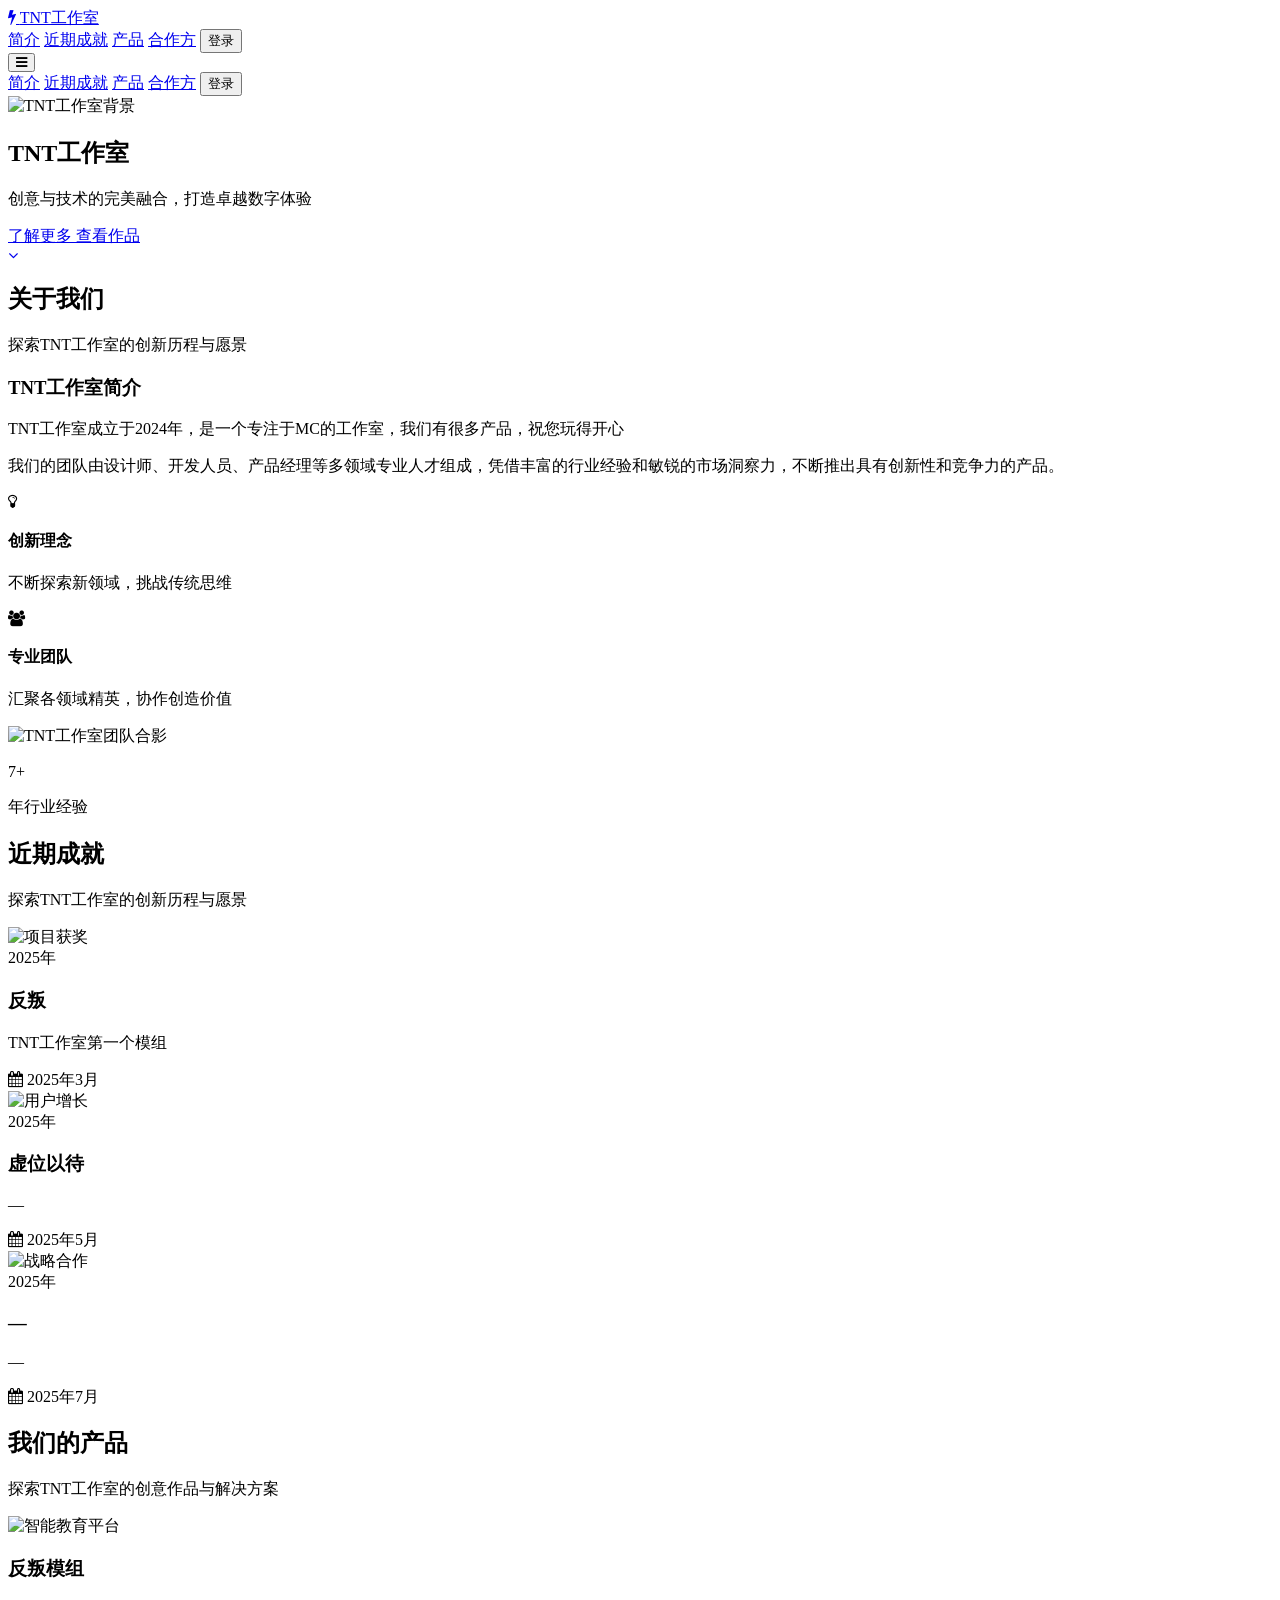
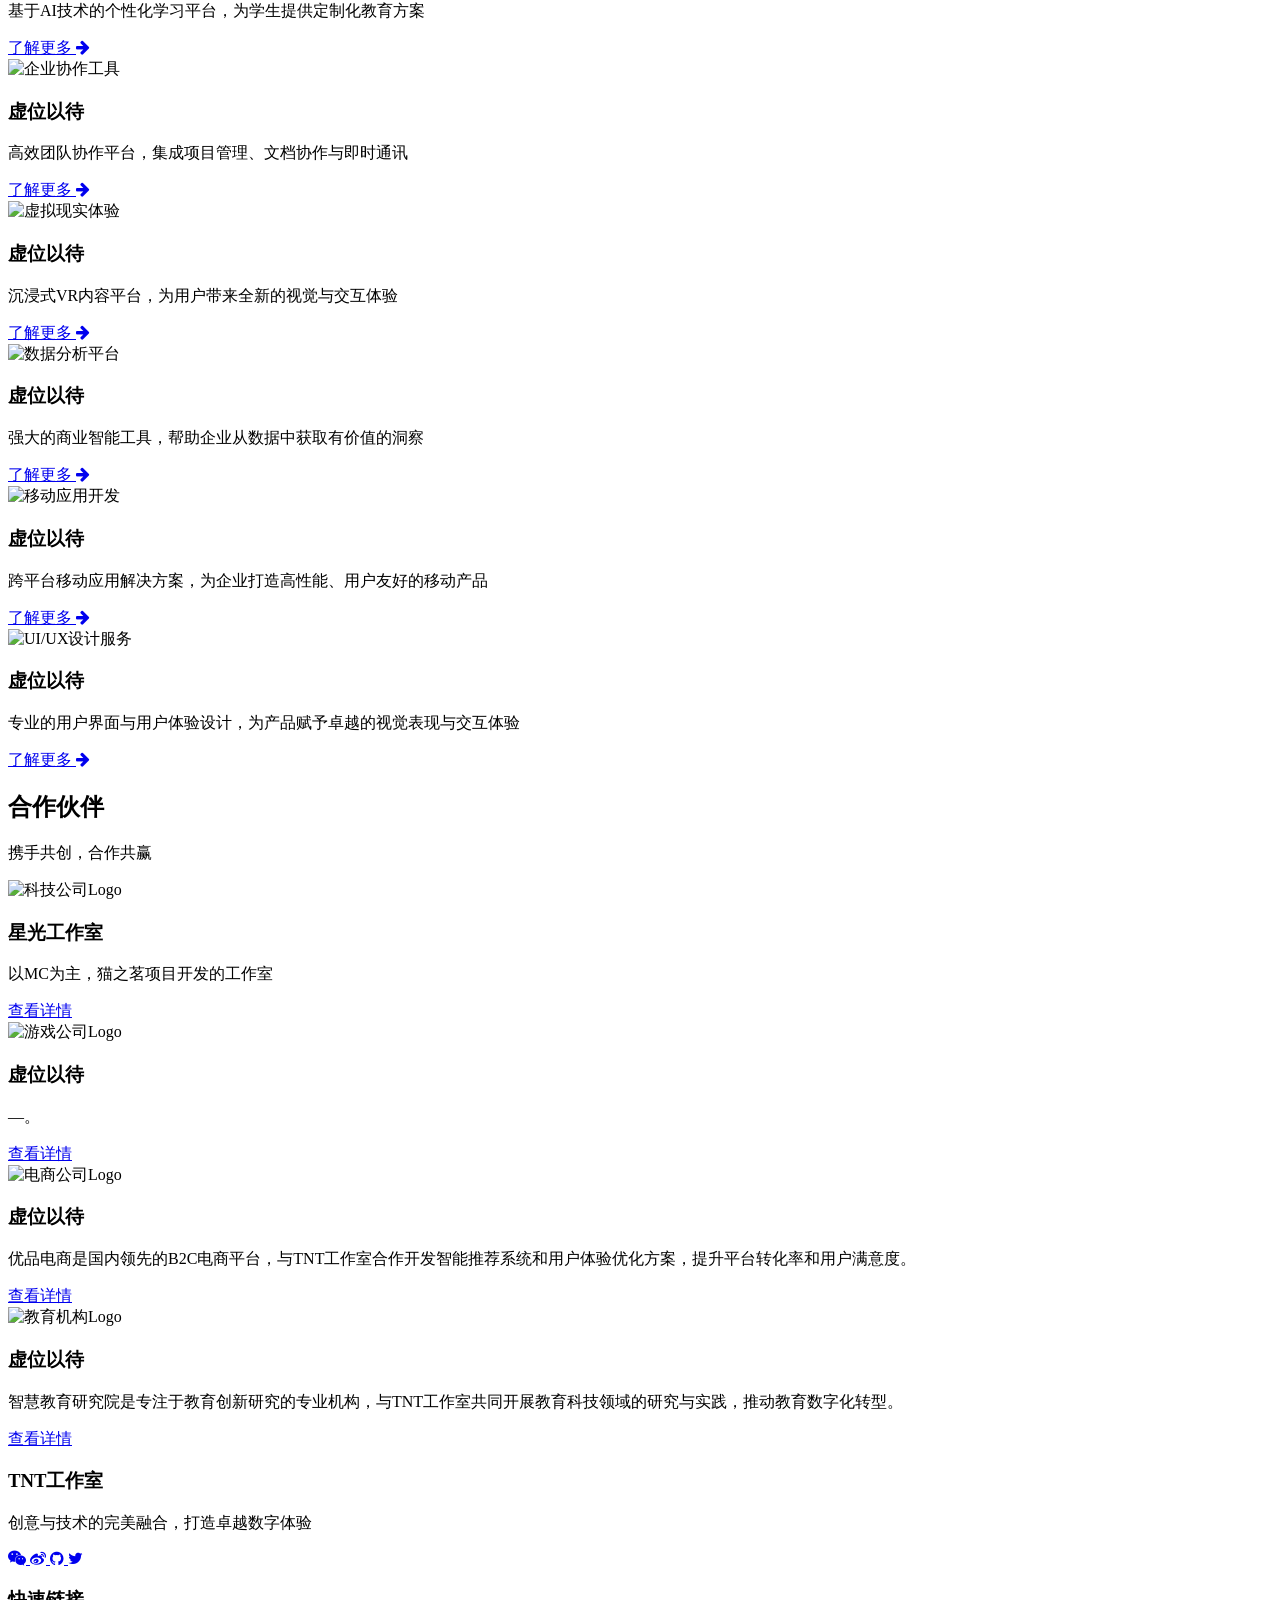
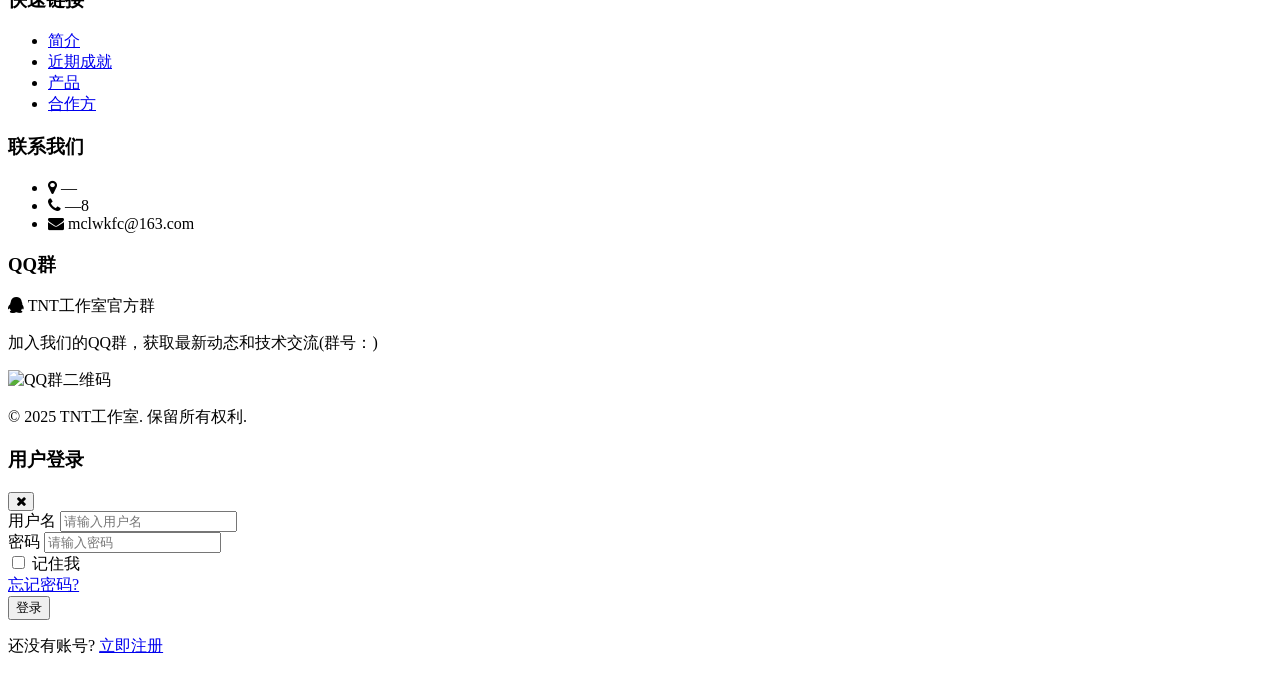
==== commit 1a6d32bc: "Update index.html" ====
--- a/index.html
+++ b/index.html
@@ -243,7 +243,7 @@
                     <div class="absolute inset-0 flex flex-col justify-end p-6">
                         <h3 class="text-white text-xl font-bold mb-2 group-hover:text-secondary transition-custom">反叛模组</h3>
                         <p class="text-white/80 mb-4 opacity-0 group-hover:opacity-100 transition-custom">基于AI技术的个性化学习平台，为学生提供定制化教育方案</p>
-                        <a href="#" class="text-white inline-flex items-center opacity-0 group-hover:opacity-100 transition-custom">
+                        <a href="https://www.bilibili.com/video/BV1EGGvzLEZ1/" class="text-white inline-flex items-center opacity-0 group-hover:opacity-100 transition-custom">
                             了解更多 <i class="fa fa-arrow-right ml-2"></i>
                         </a>
                     </div>
@@ -346,7 +346,7 @@
                         <div class="md:w-2/3 p-8">
                             <h3 class="text-xl font-bold mb-3">星光工作室</h3>
                             <p class="text-gray-600 mb-6">以MC为主，猫之茗项目开发的工作室</p>
-                            <a href="#" class="inline-block bg-primary hover:bg-primary/90 text-white px-6 py-2 rounded-full transition-custom font-medium">查看详情</a>
+                            <a href="https://space.bilibili.com/3493094966167783?spm_id_from=333.1387.fans.user_card.click" class="inline-block bg-primary hover:bg-primary/90 text-white px-6 py-2 rounded-full transition-custom font-medium">查看详情</a>
                         </div>
                     </div>
                 </div>
@@ -466,7 +466,7 @@
                             <i class="fa fa-qq text-primary text-2xl mr-3"></i>
                             <span class="font-medium">TNT工作室官方群</span>
                         </div>
-                        <p class="text-gray-400 text-sm mb-4">加入我们的QQ群，获取最新动态和技术交流(暂时不发)</p>
+                        <p class="text-gray-400 text-sm mb-4">加入我们的QQ群，获取最新动态和技术交流(群号：)</p>
                         <div class="bg-white p-2 inline-block rounded">
                             <img src="https://picsum.photos/seed/qqgroup/100/100" alt="QQ群二维码" class="w-24 h-24">
                         </div>
@@ -620,4 +620,4 @@
         }
     </script>
 
-    </body></html>+    </body></html>
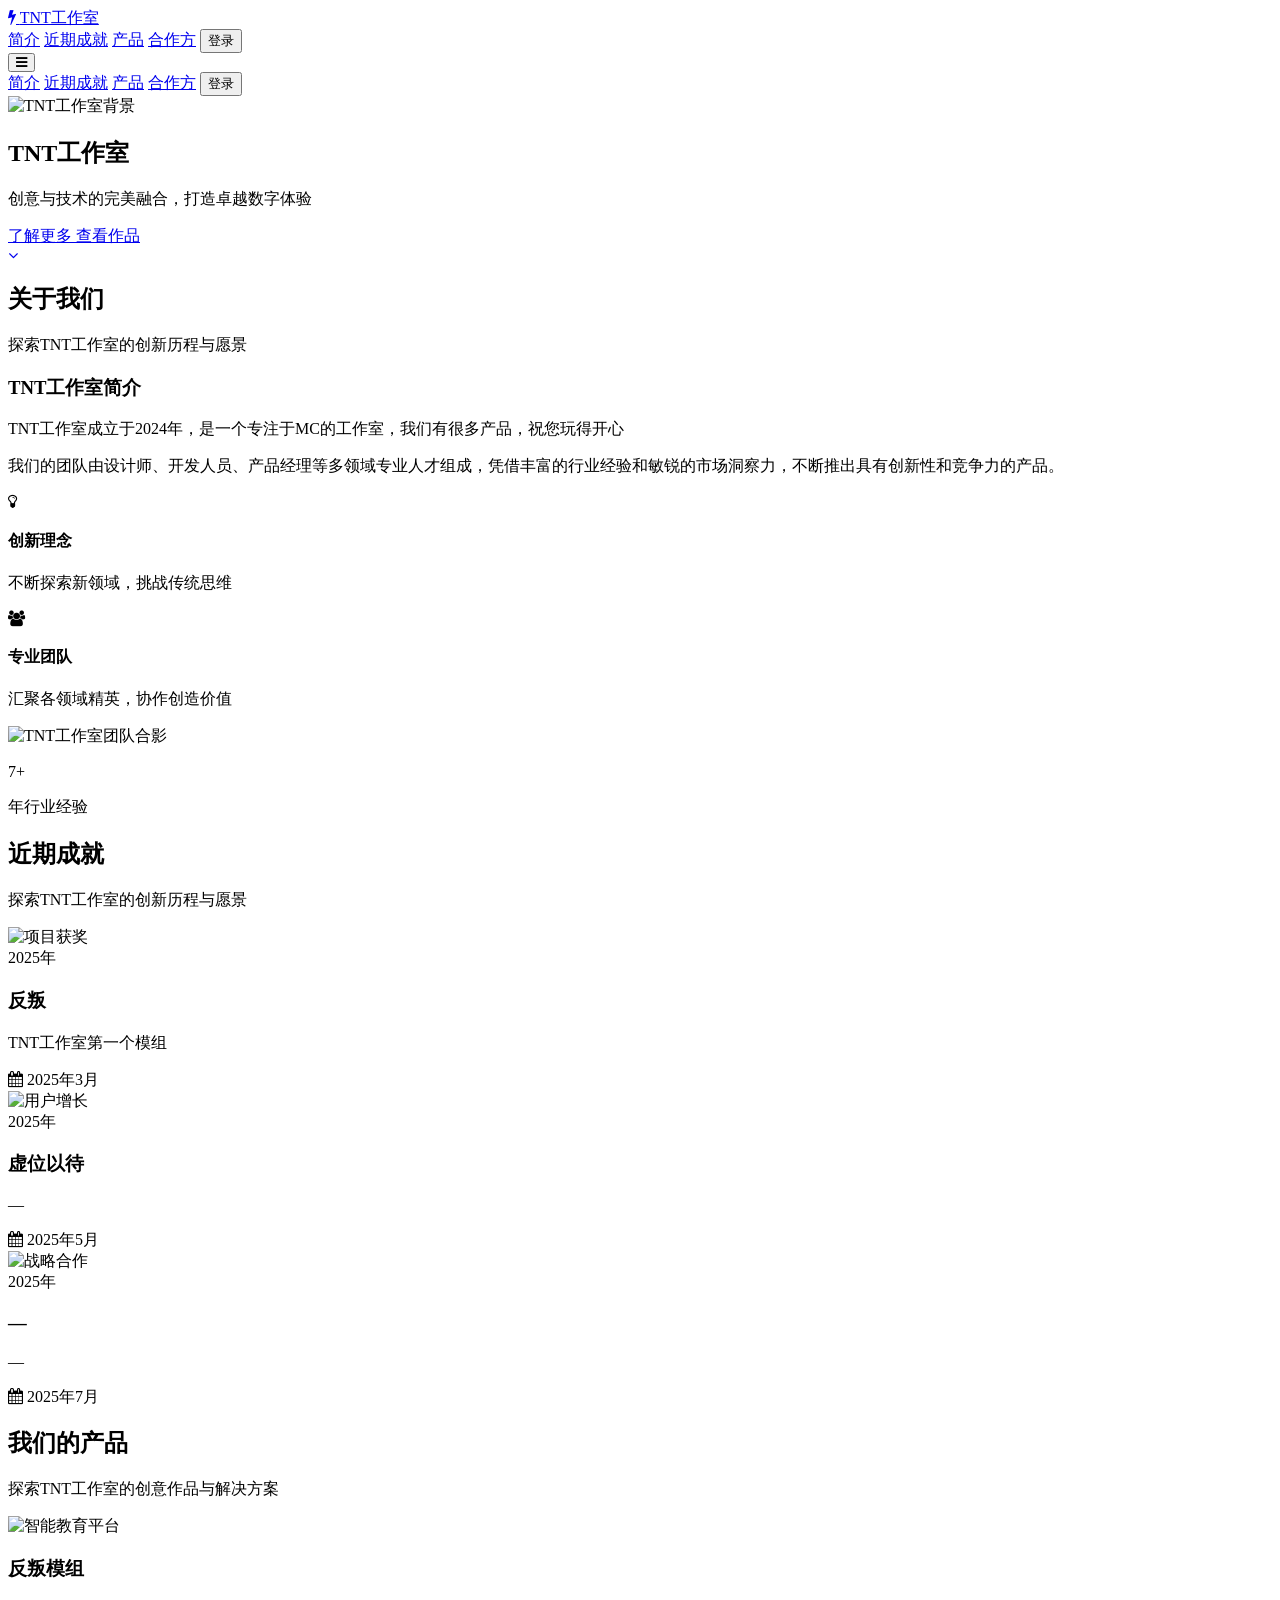
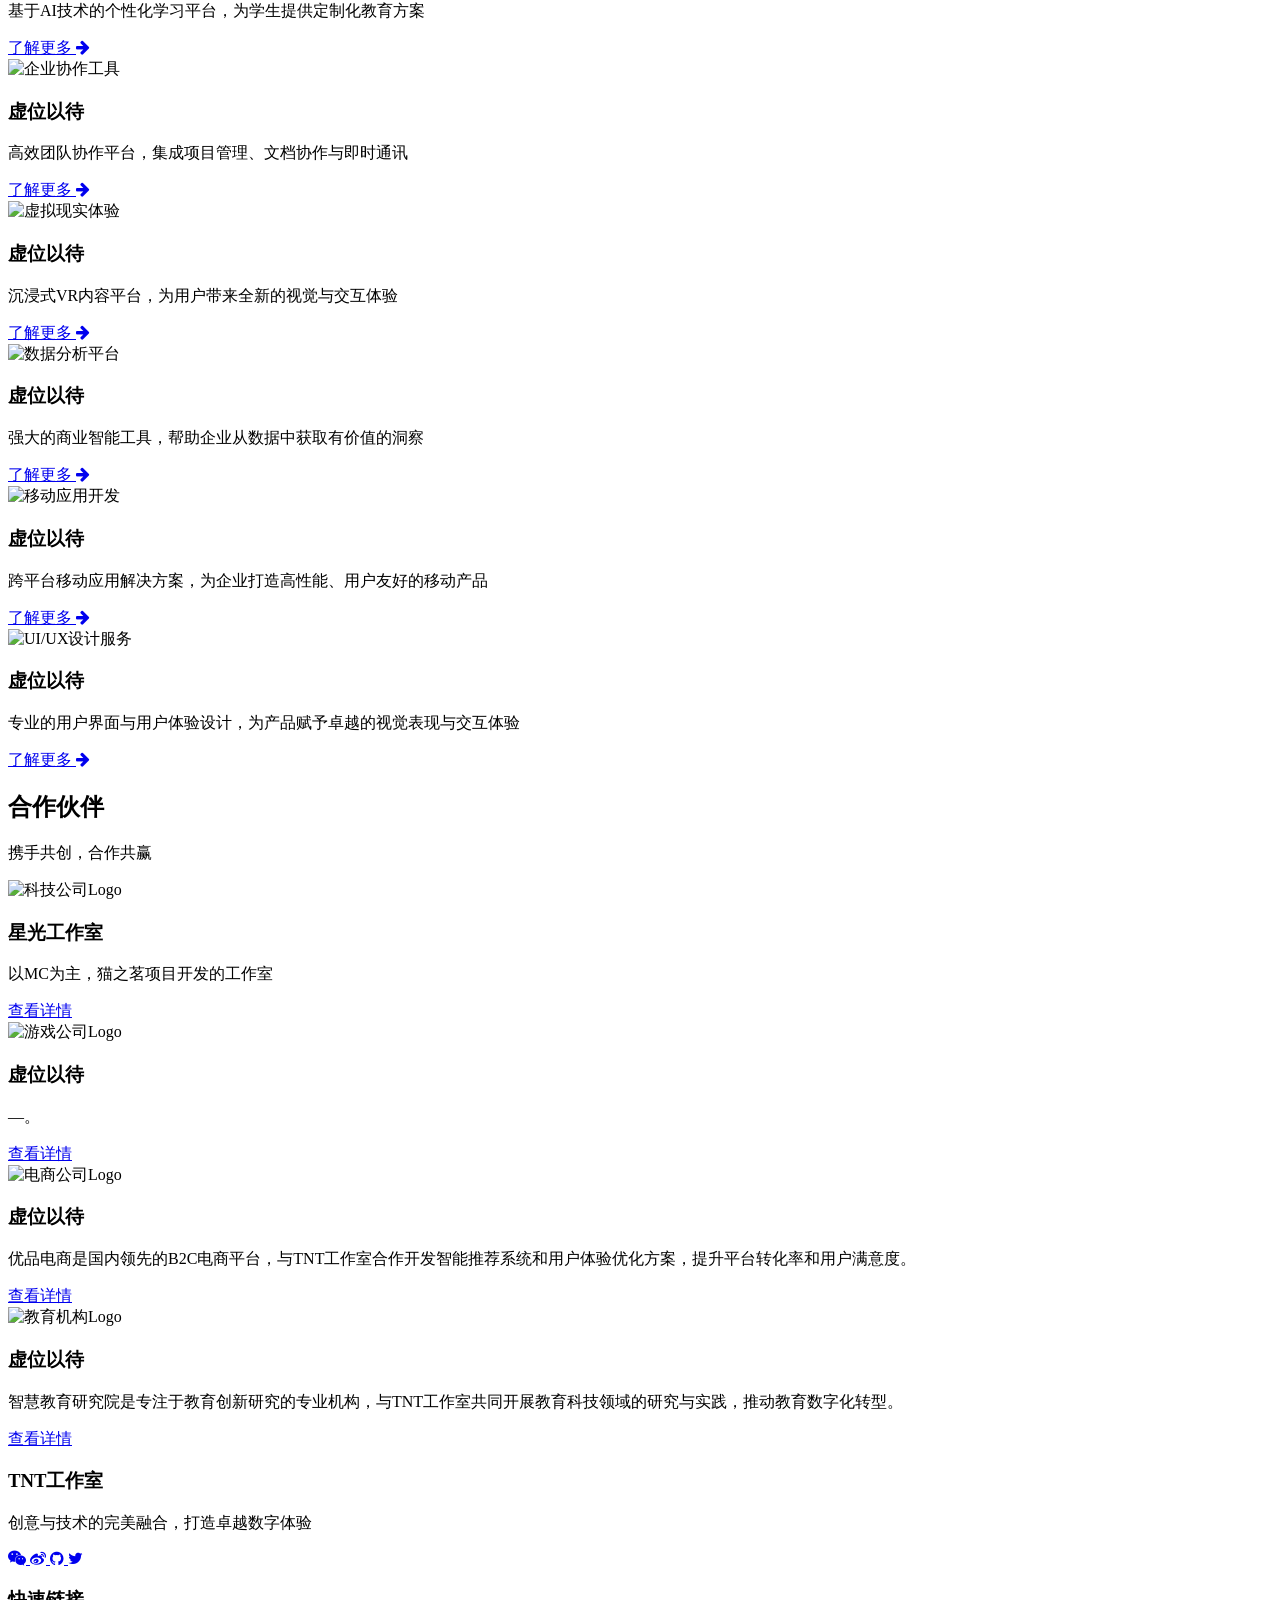
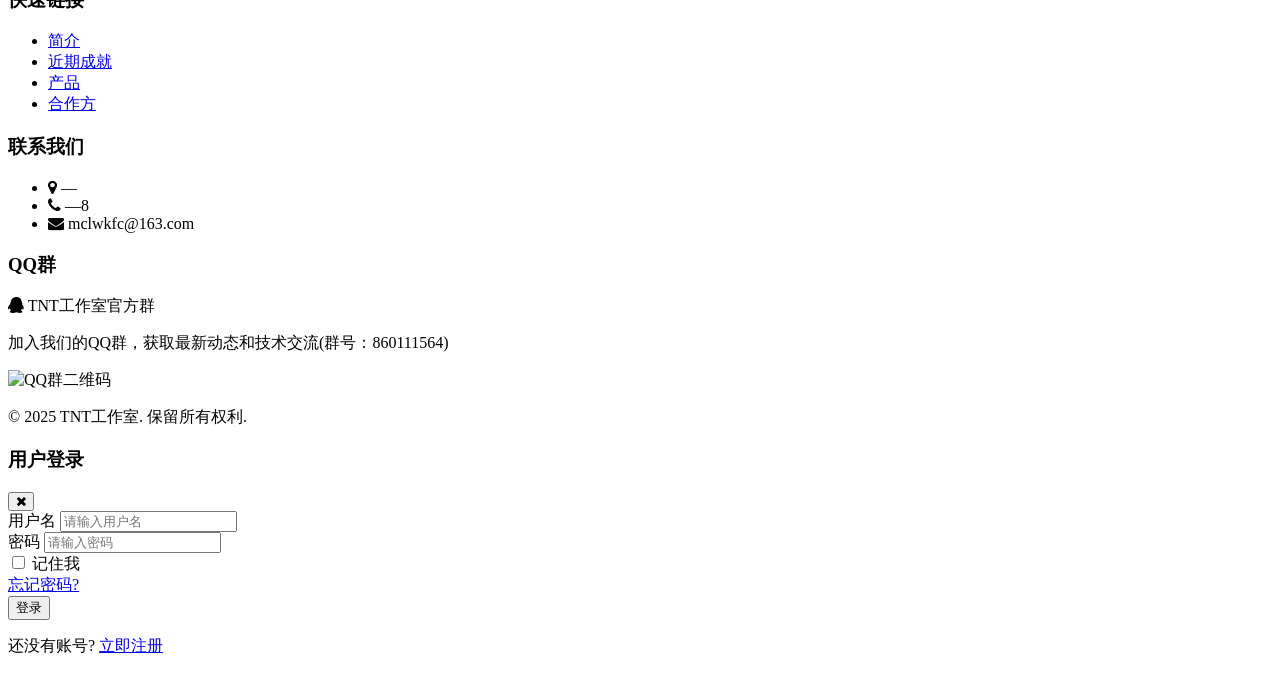
==== commit acb3aba2: "Update index.html" ====
--- a/index.html
+++ b/index.html
@@ -466,7 +466,7 @@
                             <i class="fa fa-qq text-primary text-2xl mr-3"></i>
                             <span class="font-medium">TNT工作室官方群</span>
                         </div>
-                        <p class="text-gray-400 text-sm mb-4">加入我们的QQ群，获取最新动态和技术交流(群号：)</p>
+                        <p class="text-gray-400 text-sm mb-4">加入我们的QQ群，获取最新动态和技术交流(群号：860111564)</p>
                         <div class="bg-white p-2 inline-block rounded">
                             <img src="https://picsum.photos/seed/qqgroup/100/100" alt="QQ群二维码" class="w-24 h-24">
                         </div>
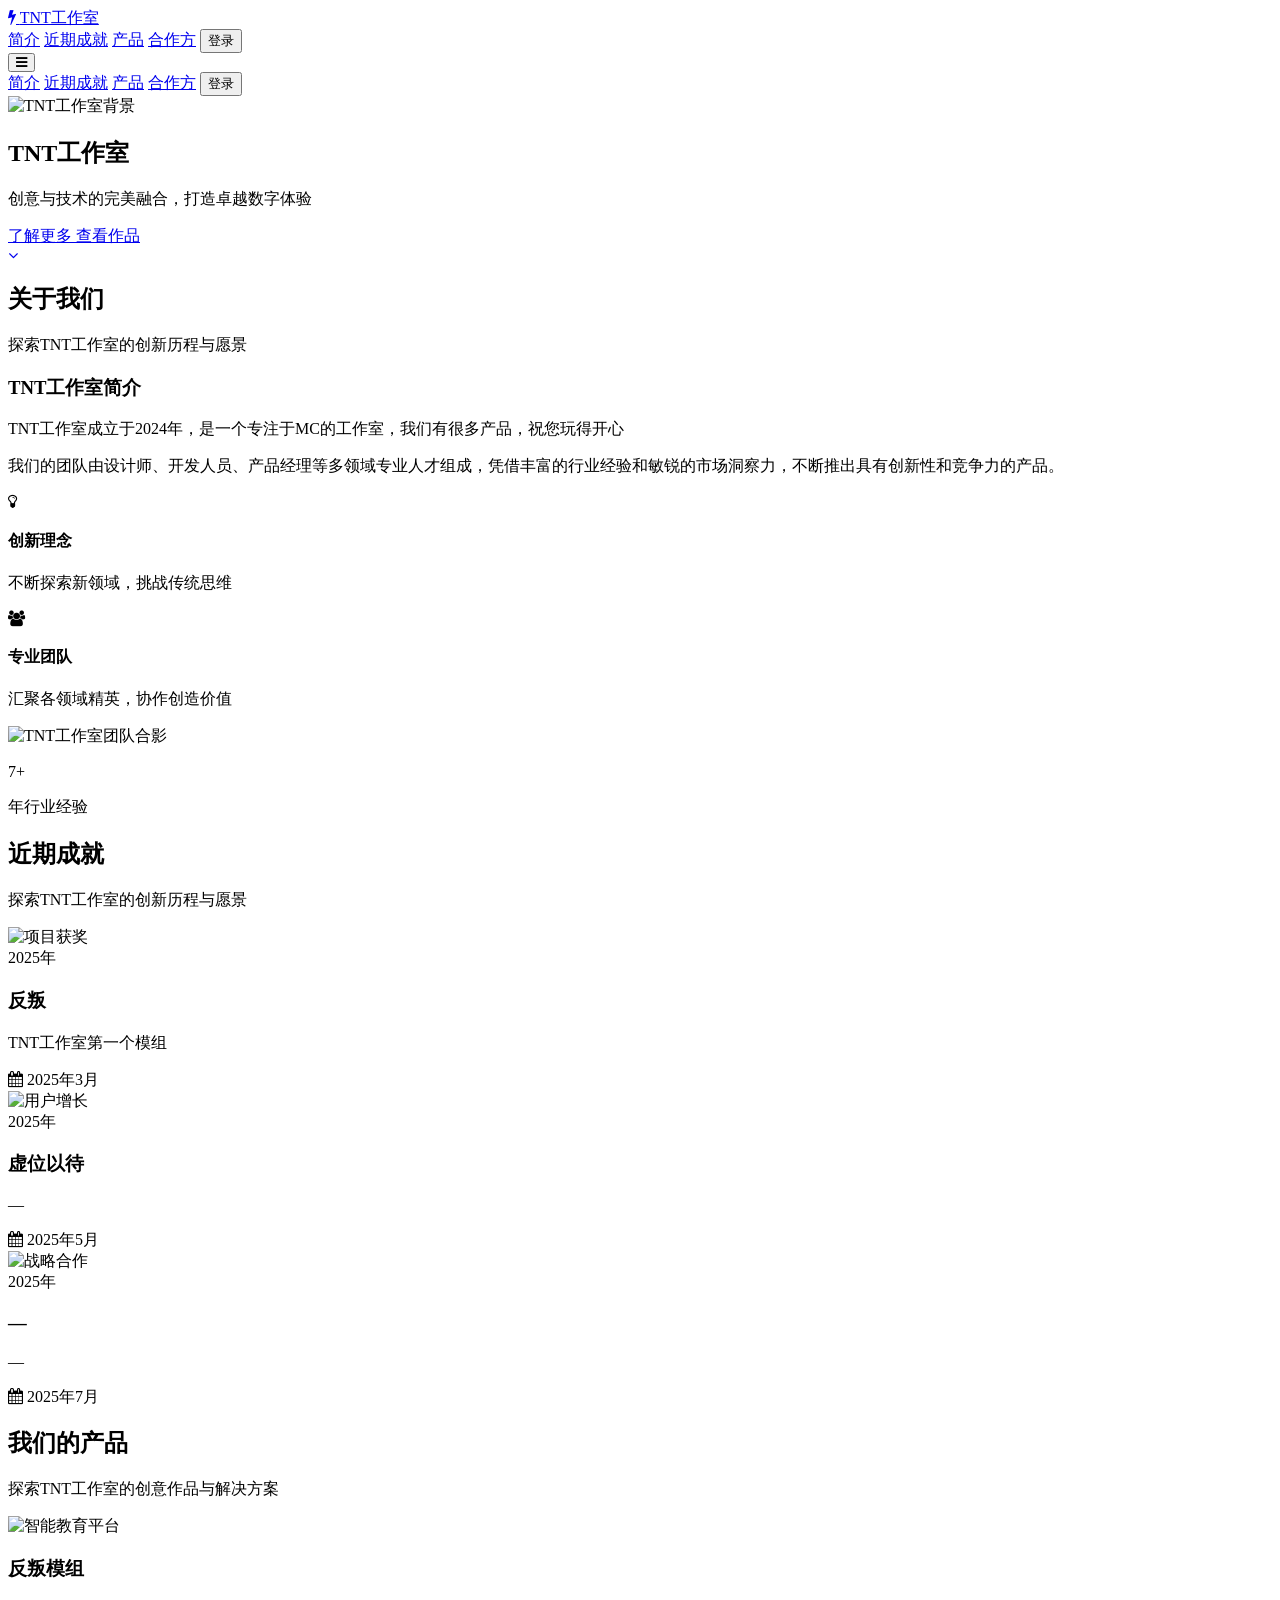
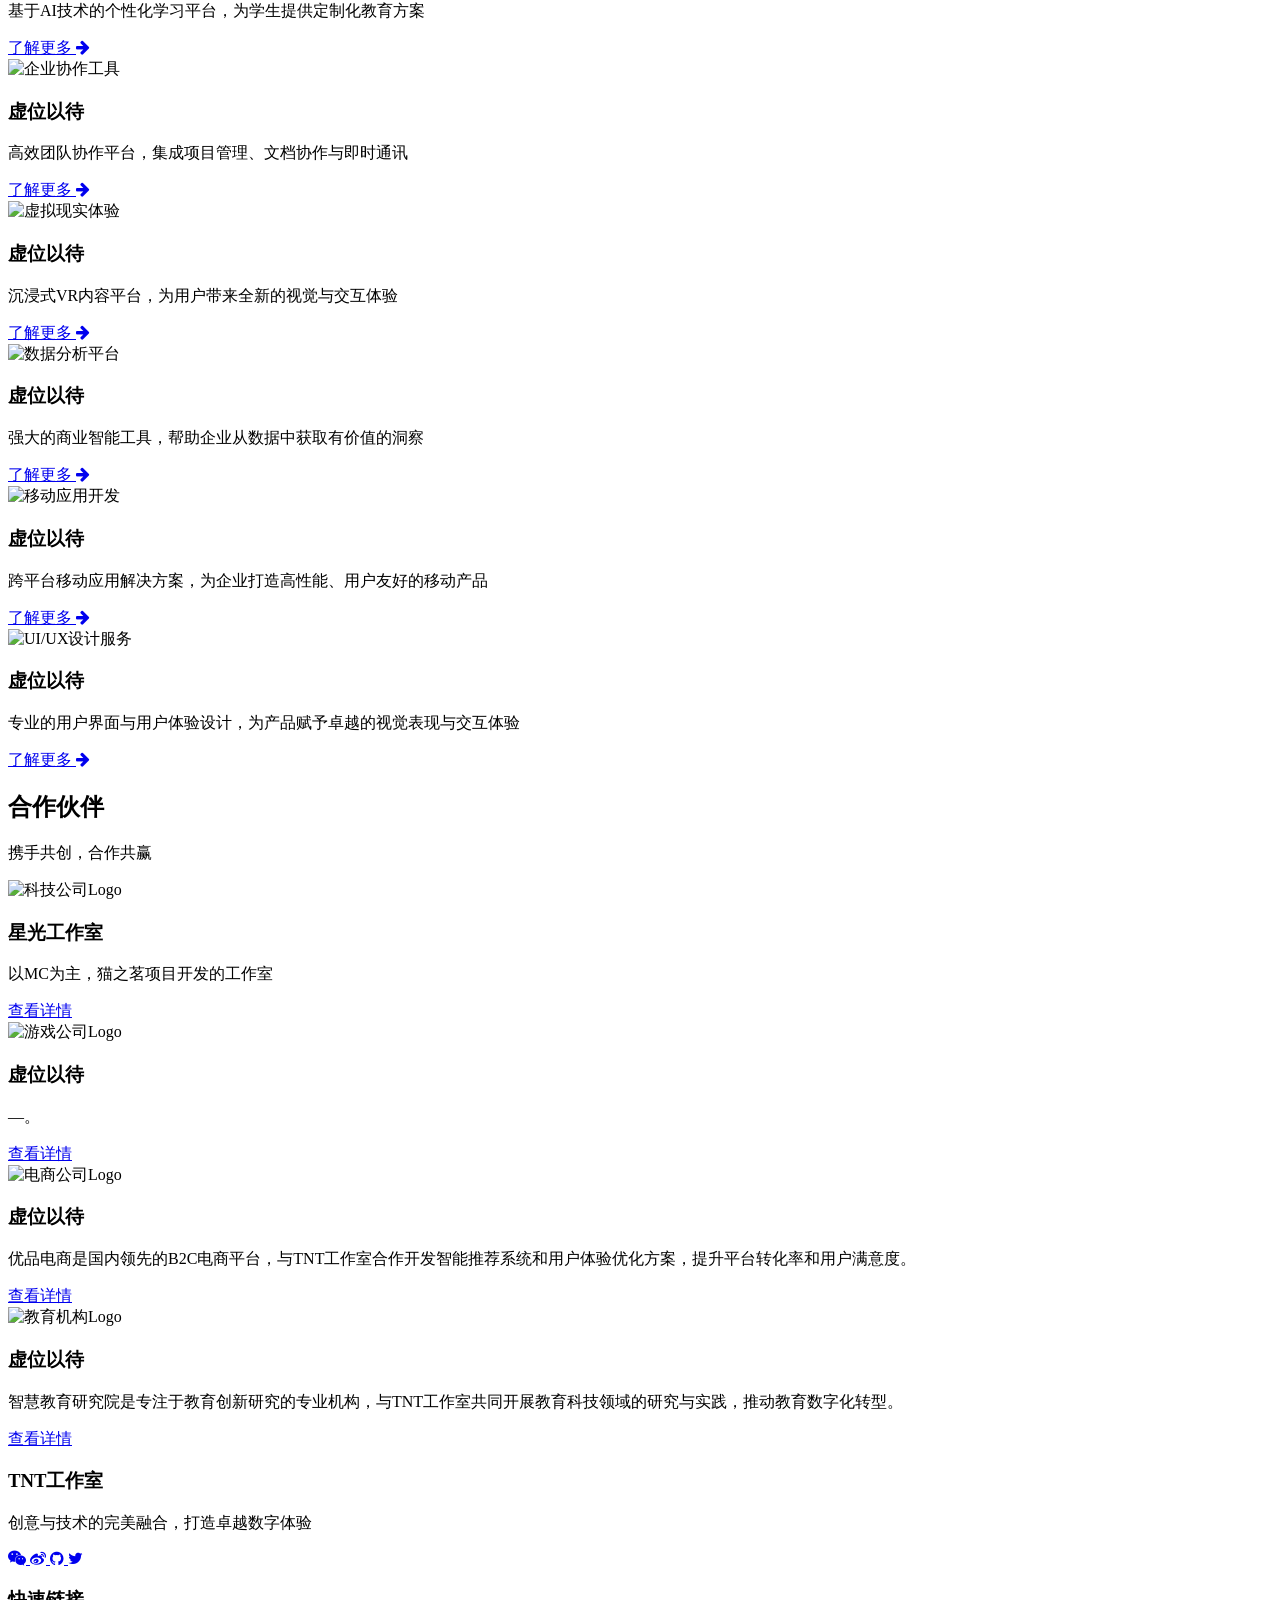
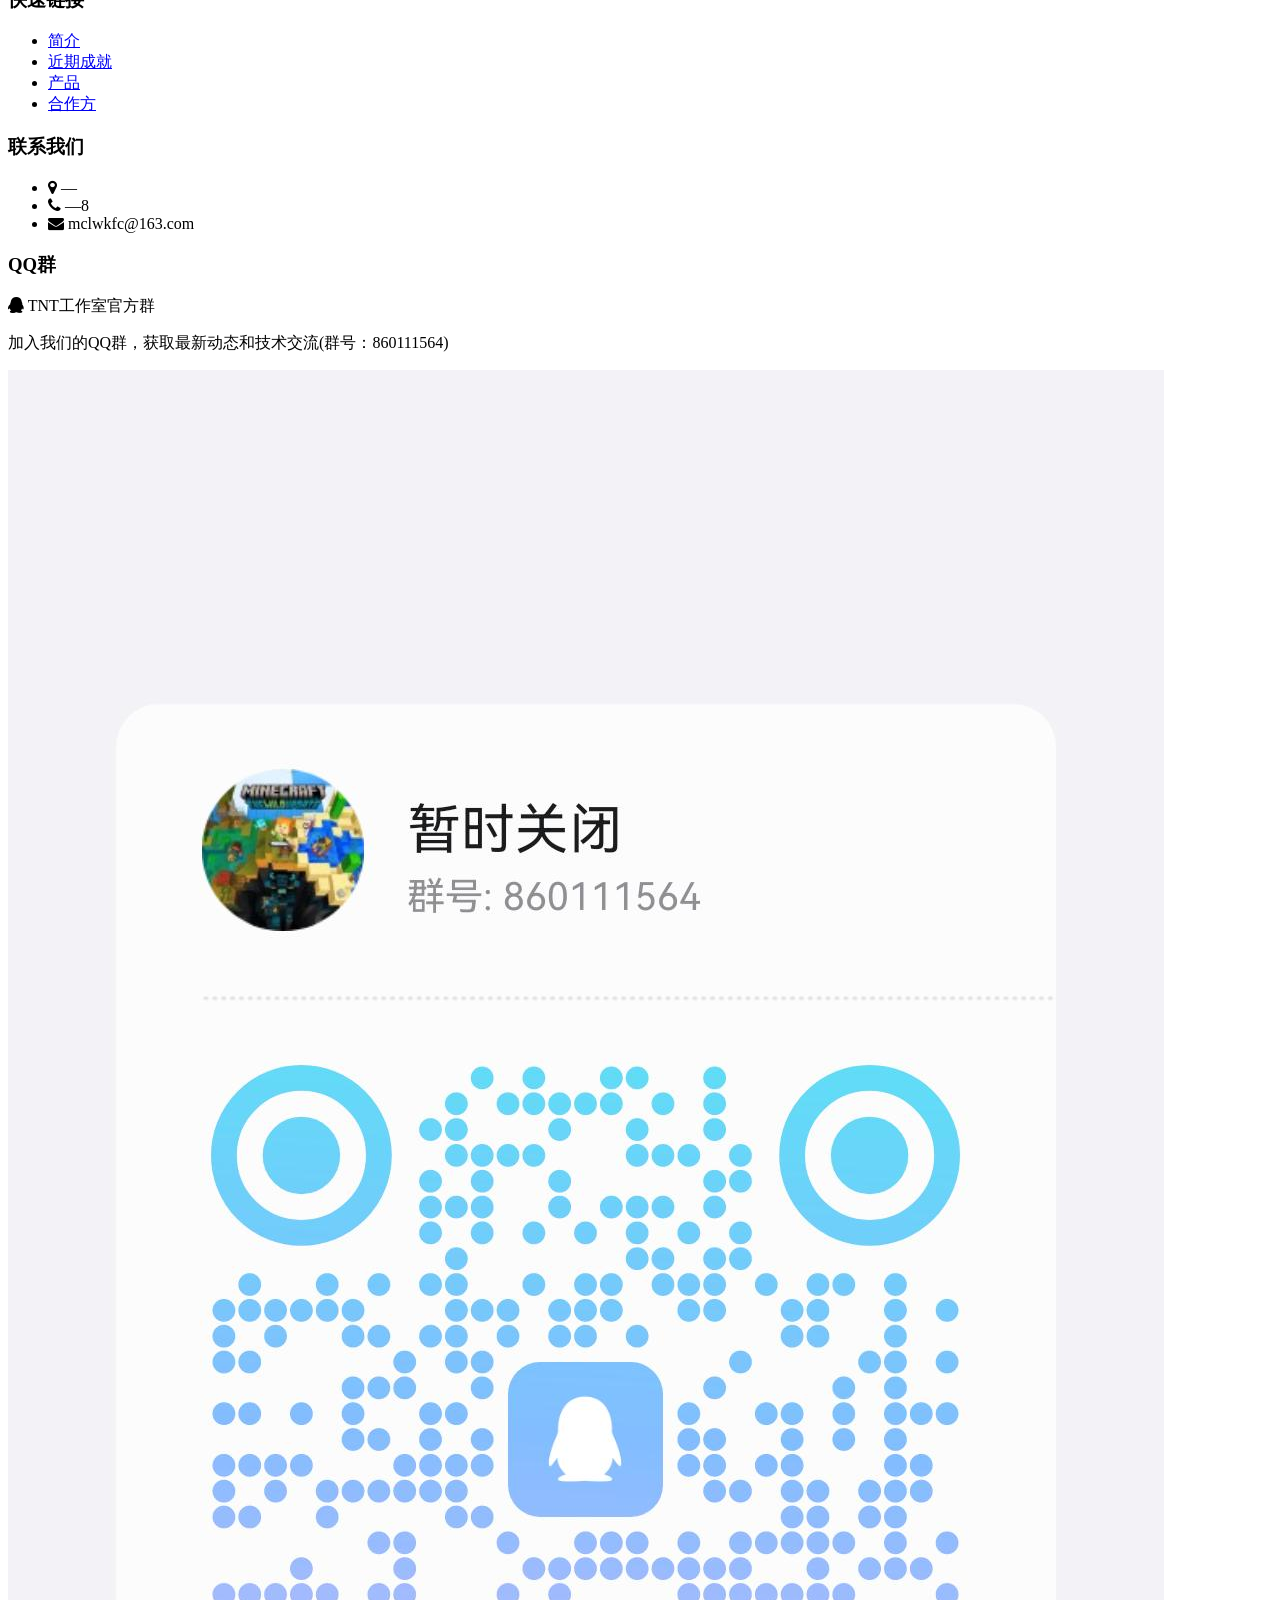
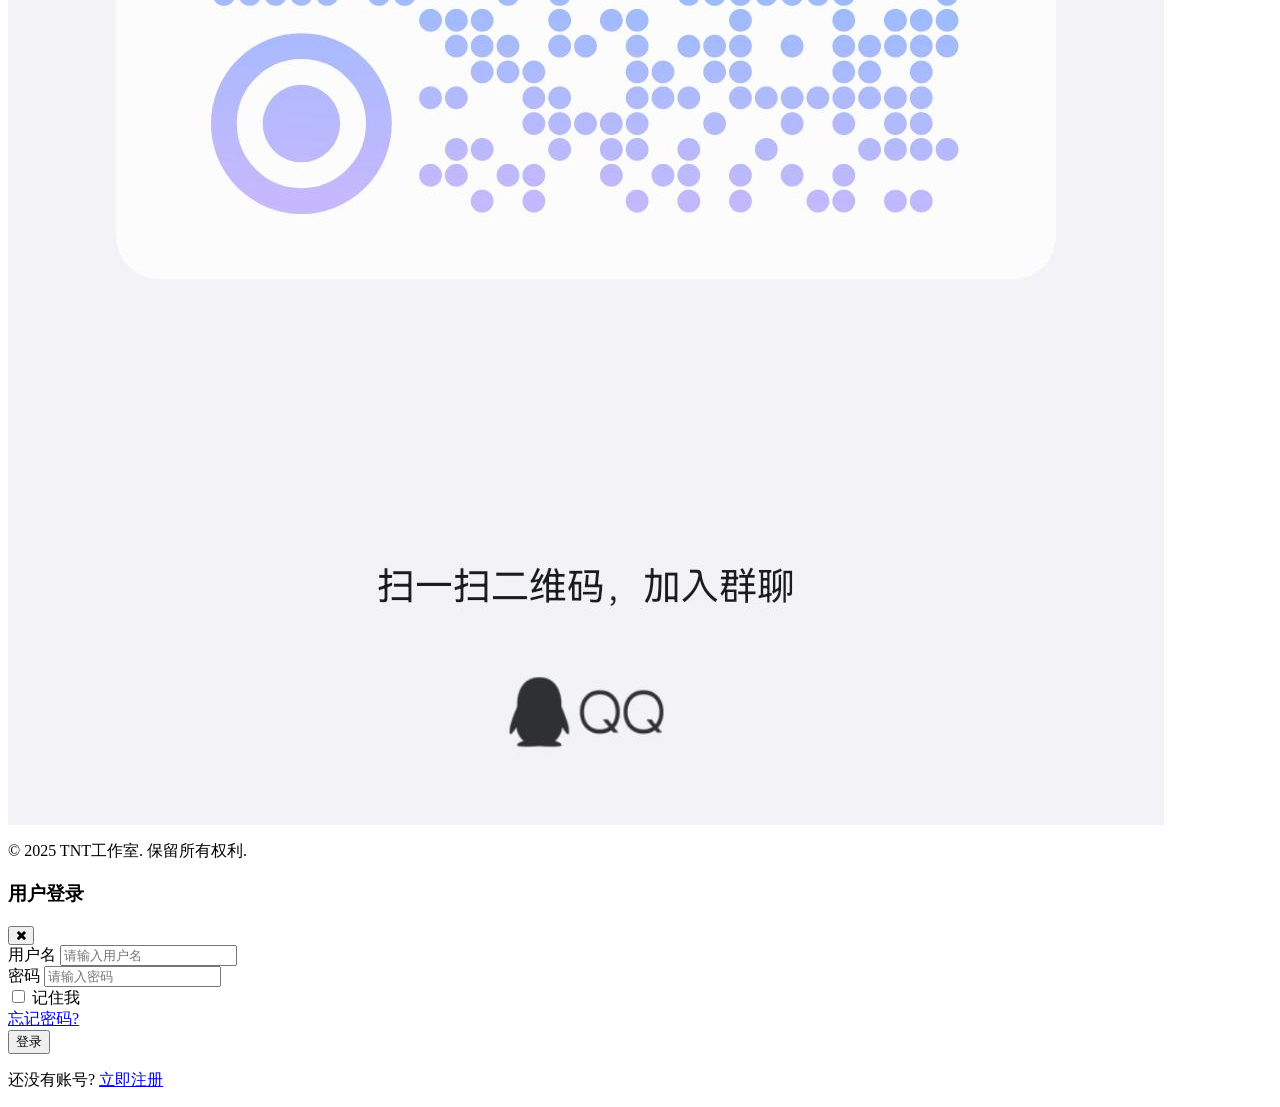
==== commit a1d631e9: "Update index.html" ====
--- a/index.html
+++ b/index.html
@@ -468,7 +468,7 @@
                         </div>
                         <p class="text-gray-400 text-sm mb-4">加入我们的QQ群，获取最新动态和技术交流(群号：860111564)</p>
                         <div class="bg-white p-2 inline-block rounded">
-                            <img src="https://picsum.photos/seed/qqgroup/100/100" alt="QQ群二维码" class="w-24 h-24">
+                            <img src="qrcode_1753621307186.jpg" alt="QQ群二维码" class="w-24 h-24">
                         </div>
                     </div>
                 </div>
